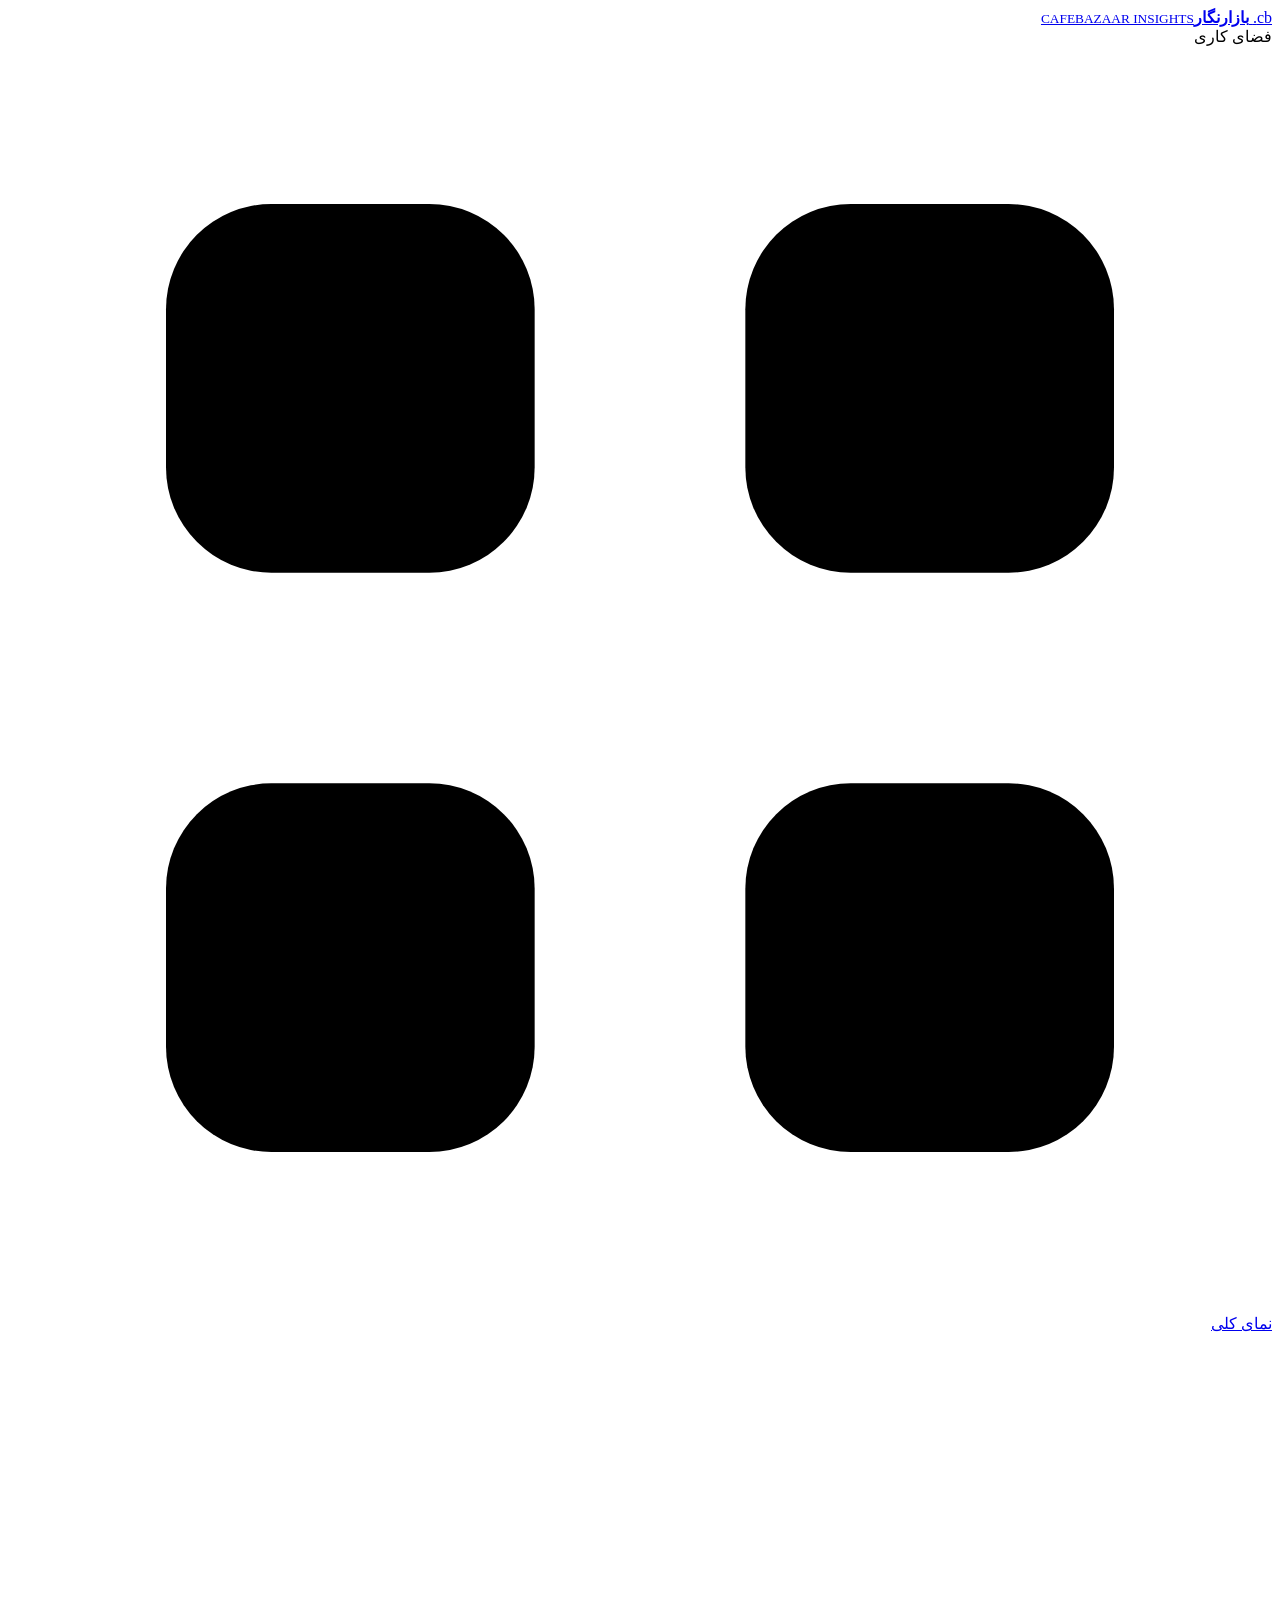
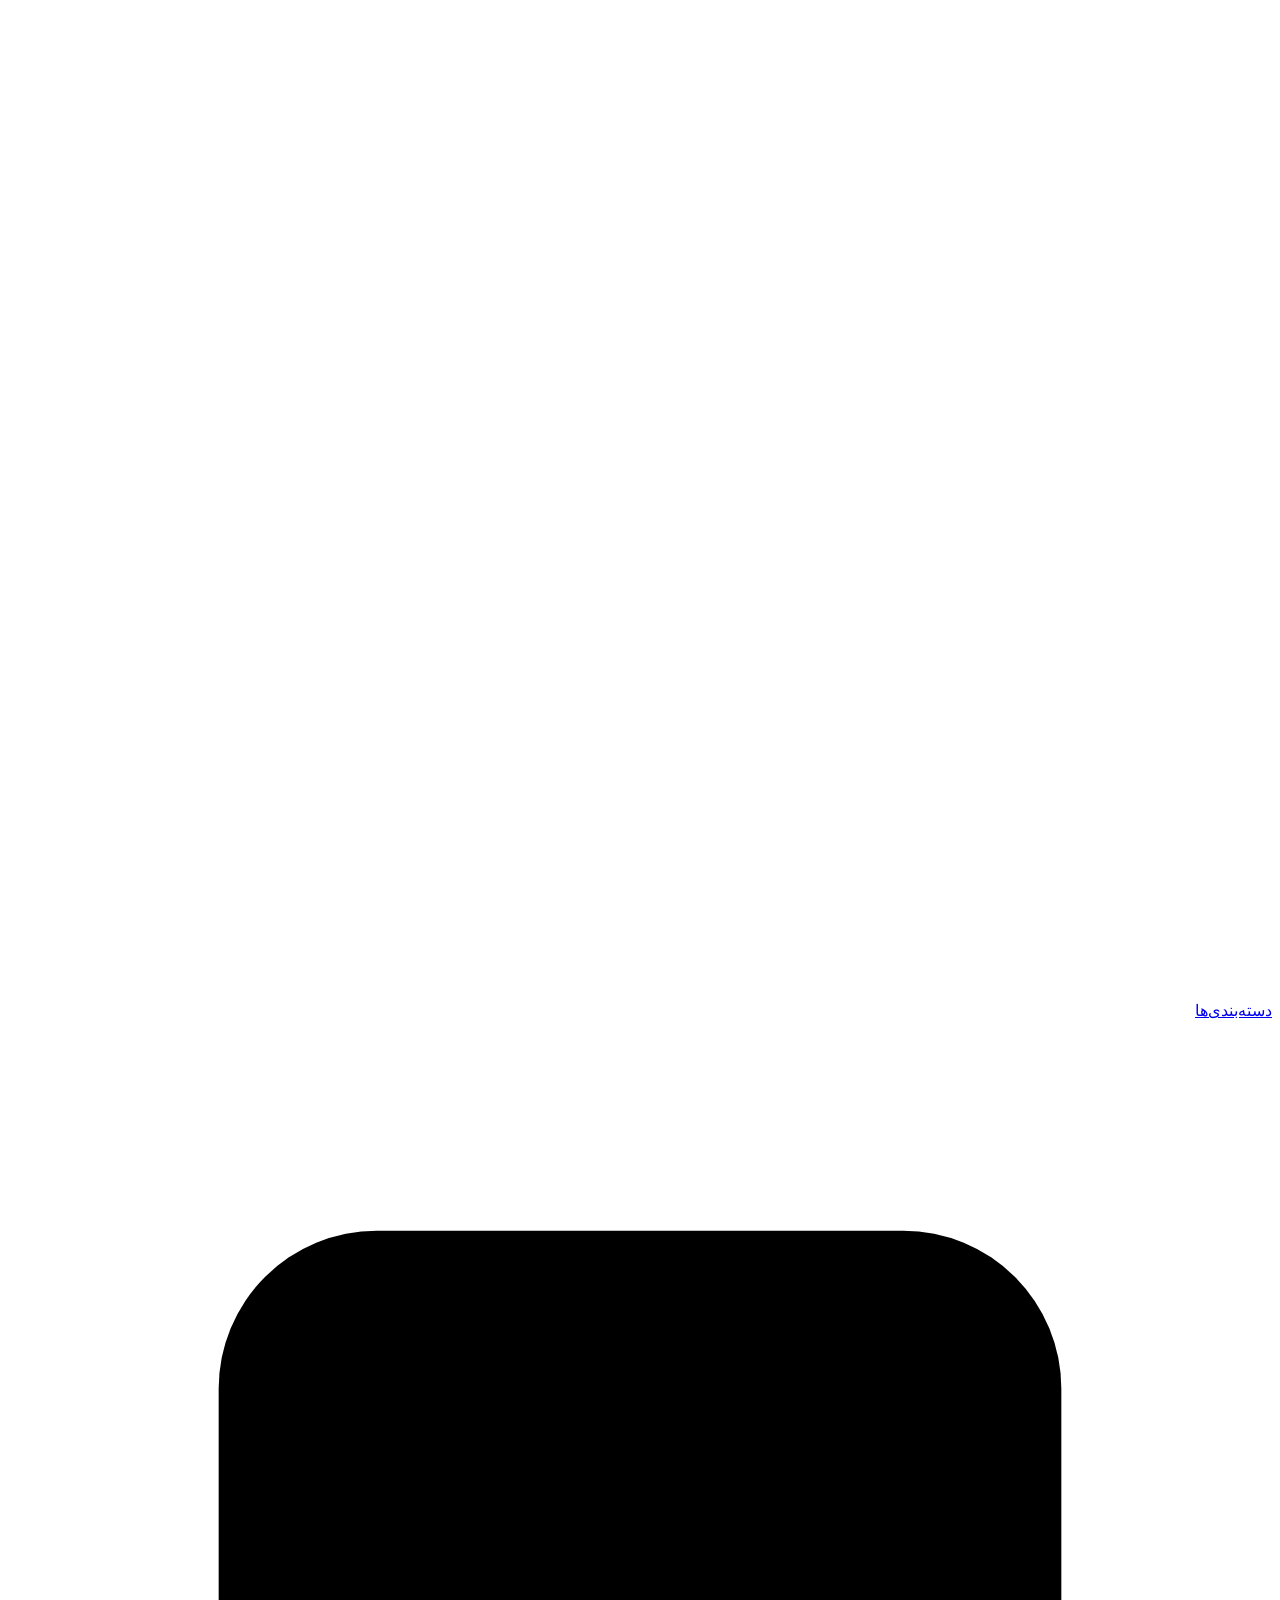
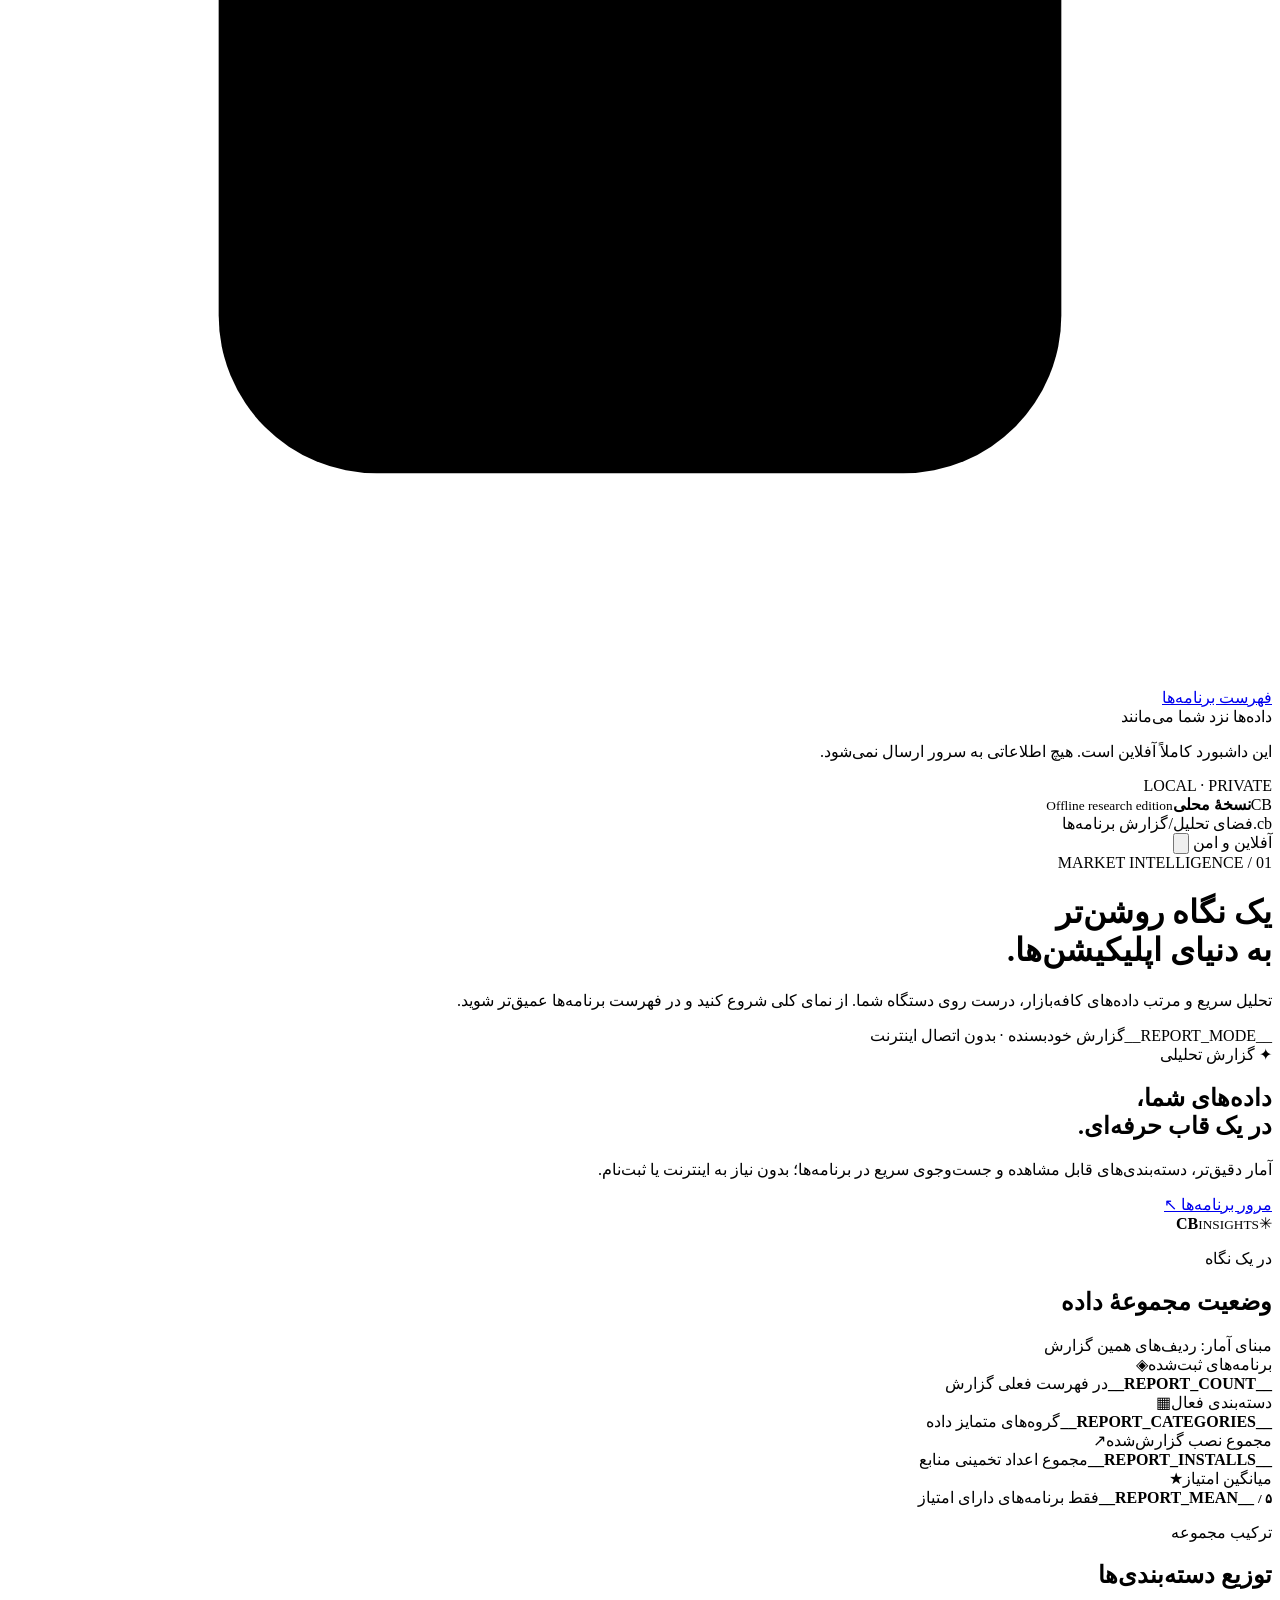
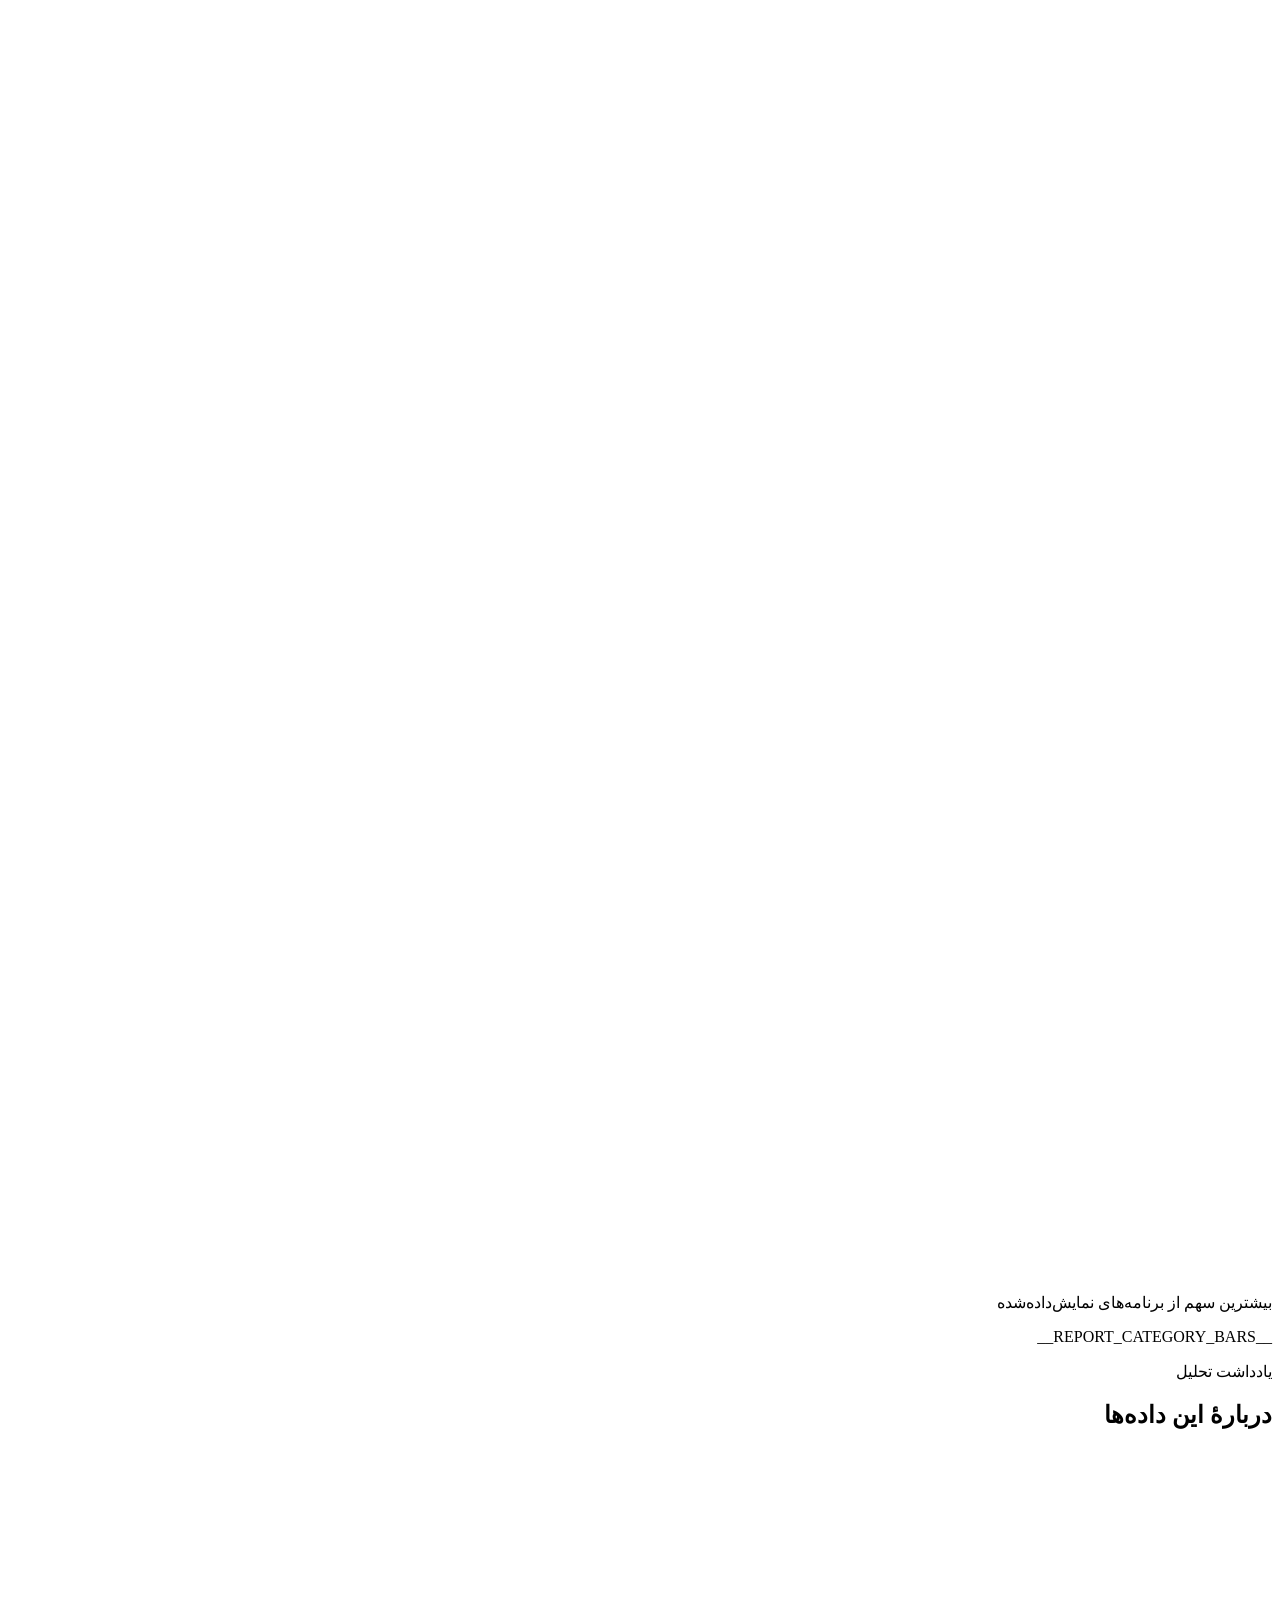
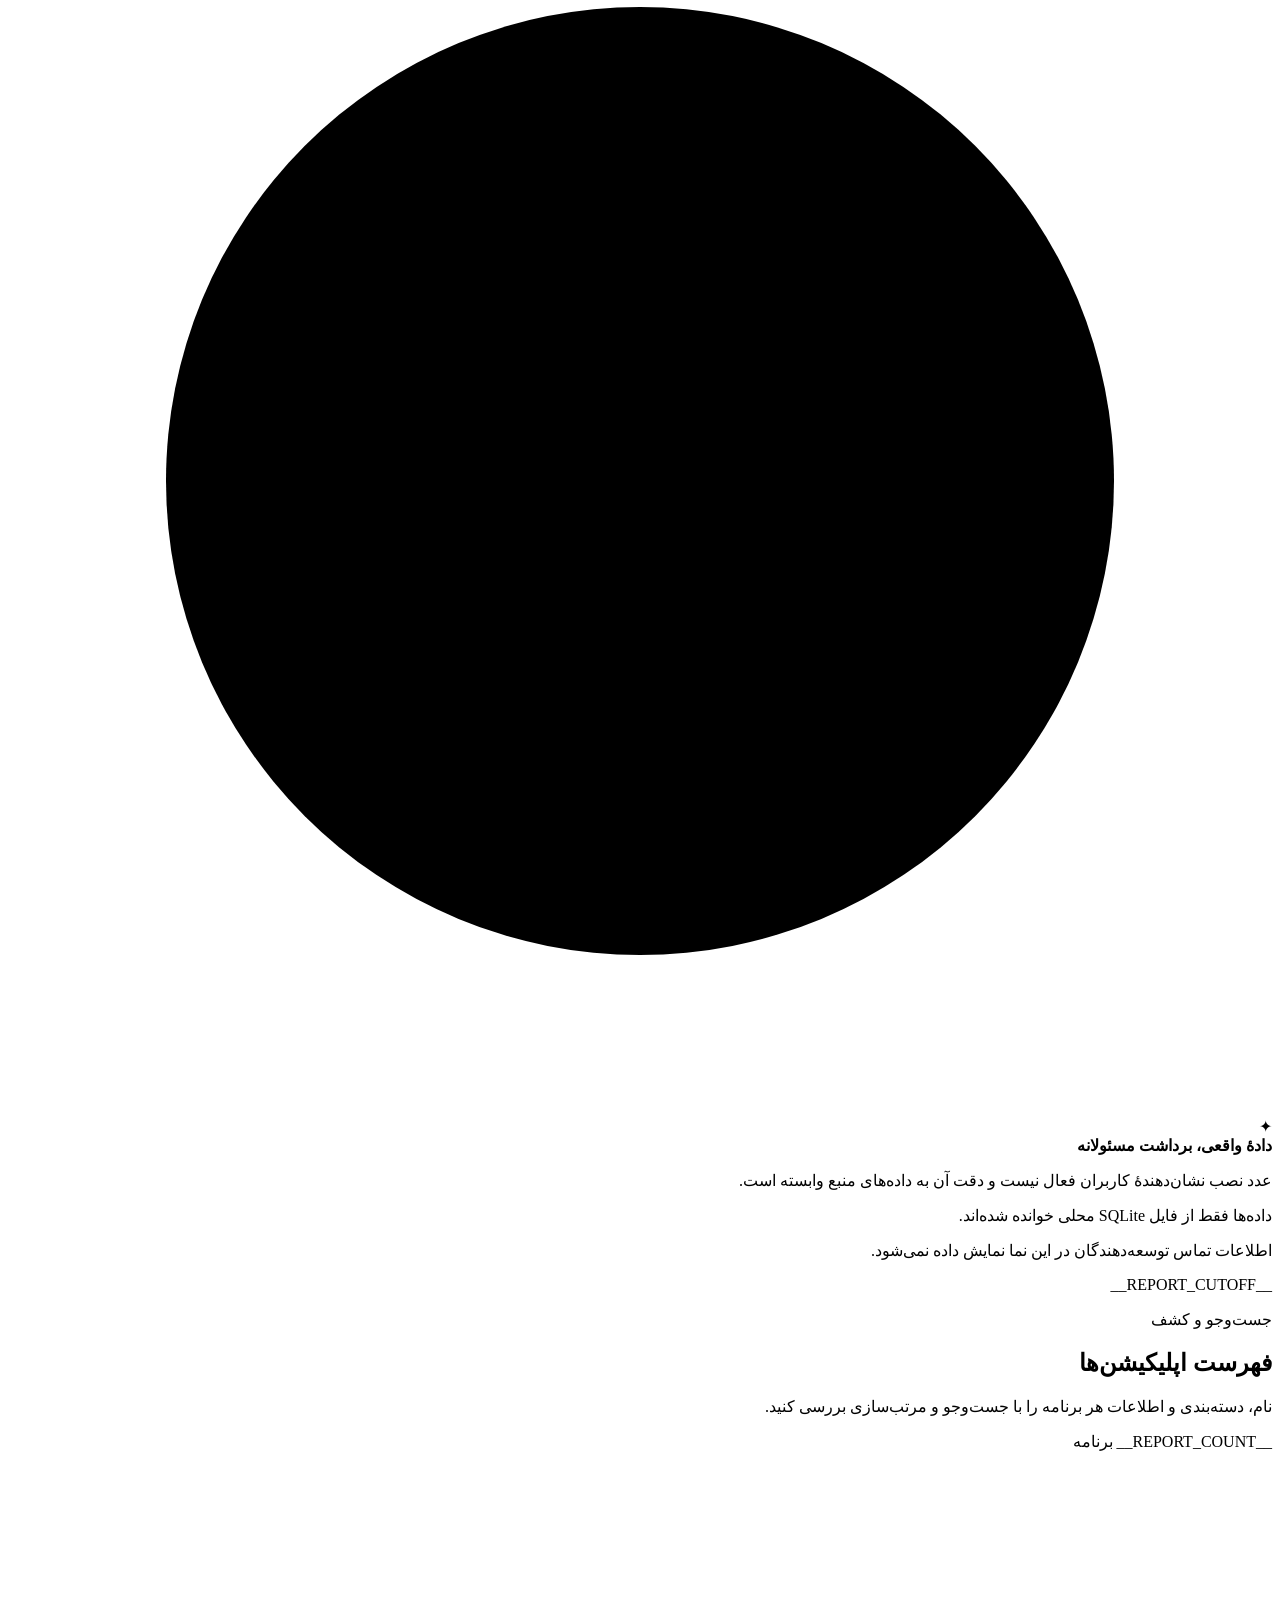
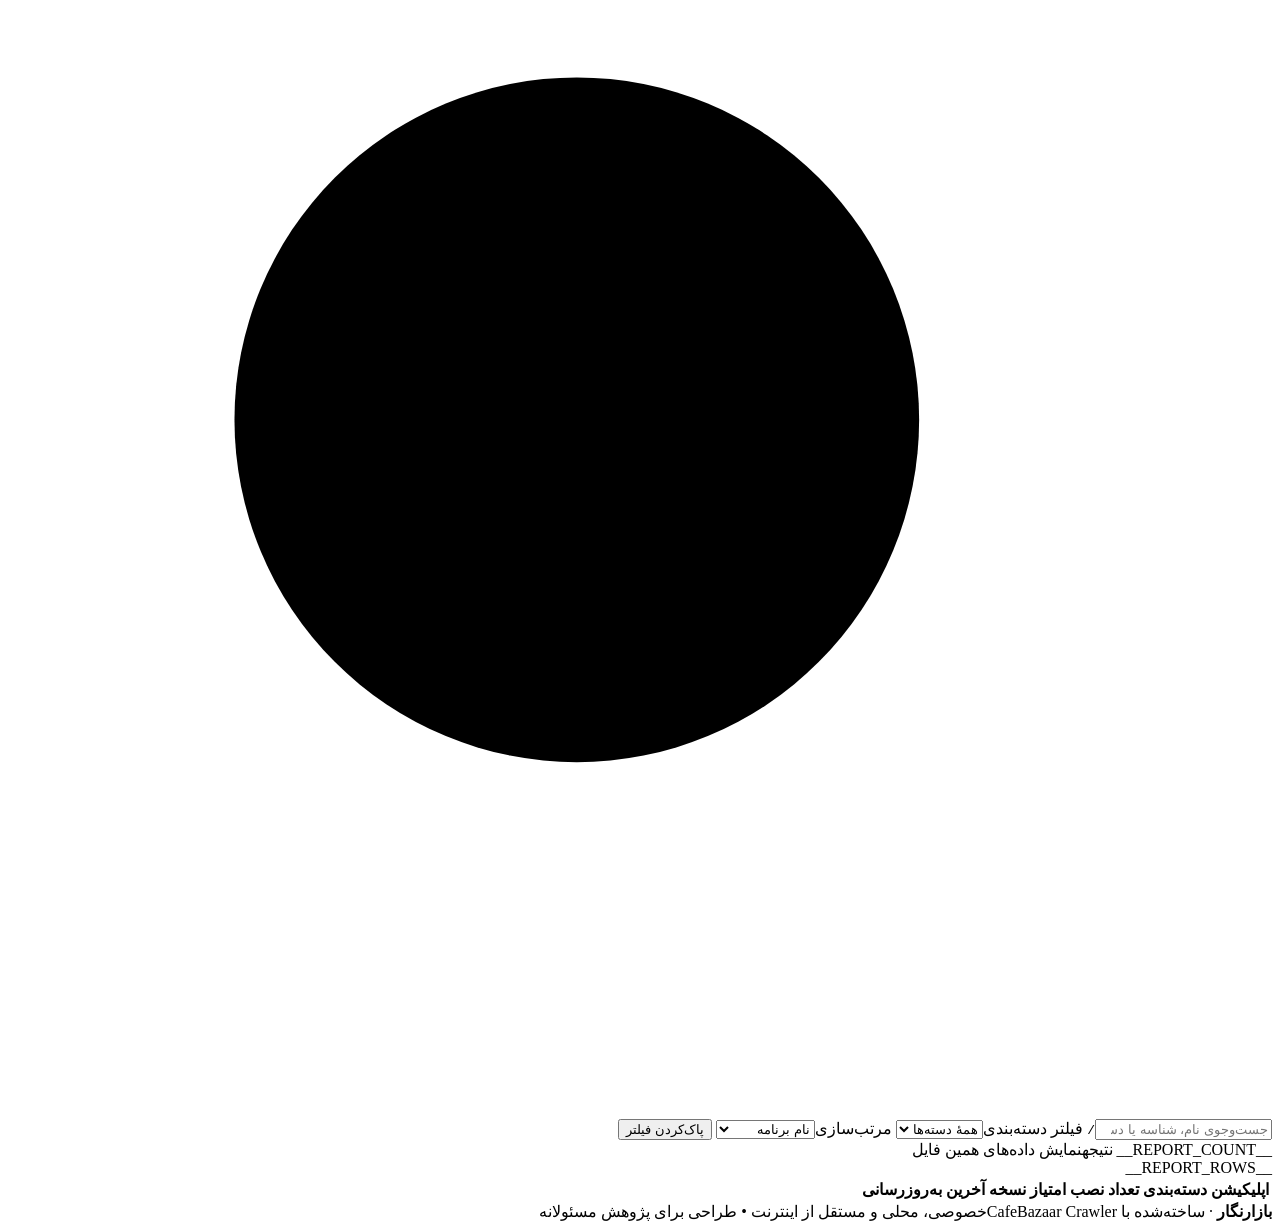
==== src/report_template.html @ 13fa2fce "design: add accessible Persian dashboard shell and semantic report layout" ====
<!doctype html>
<html lang="fa" dir="rtl">
<head>
  <meta charset="utf-8">
  <meta name="viewport" content="width=device-width, initial-scale=1">
  <meta name="color-scheme" content="light dark">
  <meta http-equiv="Content-Security-Policy" content="default-src 'none'; img-src 'none'; font-src 'none'; connect-src 'none'; script-src 'unsafe-inline'; style-src 'unsafe-inline'; base-uri 'none'; form-action 'none'">
  <title>کافه‌بازار | داشبورد پژوهش بازار</title>
  <style>__REPORT_STYLE__</style>
</head>
<body>
<div class="app-shell">
  <aside class="sidebar" aria-label="منوی گزارش">
    <a class="identity" href="#overview" aria-label="بازگشت به نمای کلی">
      <span class="brand-mark" aria-hidden="true"><span class="mark-dot"></span><span>cb.</span></span>
      <span class="identity-copy"><strong>بازارنگار</strong><small>CAFEBAZAAR INSIGHTS</small></span>
    </a>
    <div class="sidebar-section-label">فضای کاری</div>
    <nav class="sidebar-nav" aria-label="بخش‌های گزارش">
      <a class="nav-link selected" href="#overview" aria-current="location">
        <svg viewBox="0 0 24 24" aria-hidden="true"><rect x="3" y="3" width="7" height="7" rx="2"/><rect x="14" y="3" width="7" height="7" rx="2"/><rect x="3" y="14" width="7" height="7" rx="2"/><rect x="14" y="14" width="7" height="7" rx="2"/></svg>
        <span>نمای کلی</span><span class="nav-indicator"></span>
      </a>
      <a class="nav-link" href="#categories">
        <svg viewBox="0 0 24 24" aria-hidden="true"><path d="M4 19V11M10 19V5M16 19v-9M22 19v-5" stroke-linecap="round"/></svg>
        <span>دسته‌بندی‌ها</span>
      </a>
      <a class="nav-link" href="#inventory">
        <svg viewBox="0 0 24 24" aria-hidden="true"><rect x="4" y="4" width="16" height="16" rx="3"/><path d="M8 9h8M8 13h8M8 17h5" stroke-linecap="round"/></svg>
        <span>فهرست برنامه‌ها</span>
      </a>
    </nav>
    <div class="sidebar-note">
      <span class="note-glow" aria-hidden="true"></span>
      <div class="note-heading">داده‌ها نزد شما می‌مانند</div>
      <p>این داشبورد کاملاً آفلاین است. هیچ اطلاعاتی به سرور ارسال نمی‌شود.</p>
      <div class="note-footer"><span class="signal" aria-hidden="true"></span> LOCAL · PRIVATE</div>
    </div>
    <div class="sidebar-bottom"><span class="sidebar-avatar" aria-hidden="true">CB</span><span><strong>نسخهٔ محلی</strong><small>Offline research edition</small></span></div>
  </aside>

  <div class="workspace">
    <header class="topbar">
      <div class="crumbs"><span class="mobile-brand">cb.</span><span class="crumb-primary">فضای تحلیل</span><span class="slash">/</span><span>گزارش برنامه‌ها</span></div>
      <div class="top-actions">
        <span class="connection-badge"><span class="signal" aria-hidden="true"></span> آفلاین و امن</span>
        <button id="theme-toggle" class="icon-button" type="button" aria-label="تغییر تم روشن و تیره" aria-pressed="false" title="تغییر تم">
          <svg viewBox="0 0 24 24" aria-hidden="true"><path d="M20 15.2A8 8 0 0 1 8.8 4 8 8 0 1 0 20 15.2Z" stroke-linejoin="round"/></svg>
        </button>
      </div>
    </header>

    <main class="content" id="overview">
      <div class="section-heading">
        <div><div class="eyebrow"><span class="eyebrow-rule" aria-hidden="true"></span> MARKET INTELLIGENCE / 01</div>
          <h1>یک نگاه روشن‌تر<br><span>به دنیای اپلیکیشن‌ها.</span></h1>
          <p class="introduction">تحلیل سریع و مرتب داده‌های کافه‌بازار، درست روی دستگاه شما. از نمای کلی شروع کنید و در فهرست برنامه‌ها عمیق‌تر شوید.</p>
        </div>
        <div class="heading-aside"><span class="report-mode">__REPORT_MODE__</span><span class="report-subtitle">گزارش خودبسنده · بدون اتصال اینترنت</span></div>
      </div>

      <section class="hero" aria-label="معرفی داشبورد">
        <div class="hero-pattern" aria-hidden="true"><span></span><span></span><span></span></div>
        <div class="hero-text"><span class="hero-kicker"><span class="hero-spark" aria-hidden="true">✦</span> گزارش تحلیلی</span><h2>داده‌های شما،<br>در یک قاب حرفه‌ای.</h2><p>آمار دقیق‌تر، دسته‌بندی‌های قابل مشاهده و جست‌وجوی سریع در برنامه‌ها؛ بدون نیاز به اینترنت یا ثبت‌نام.</p><a href="#inventory" class="hero-link">مرور برنامه‌ها <span aria-hidden="true">↖</span></a></div>
        <div class="hero-visual" aria-hidden="true"><div class="visual-orbit orbit-one"></div><div class="visual-orbit orbit-two"></div><div class="visual-core"><span class="visual-core-star">✳</span><strong>CB</strong><small>INSIGHTS</small></div><div class="floating-dot dot-a"></div><div class="floating-dot dot-b"></div></div>
      </section>

      <section class="overview-section" aria-labelledby="overview-title">
        <div class="inline-heading"><div><p class="overline">در یک نگاه</p><h2 id="overview-title">وضعیت مجموعهٔ داده</h2></div><span class="soft-label">مبنای آمار: ردیف‌های همین گزارش</span></div>
        <div class="metric-grid">
          <article class="metric-card primary"><div class="metric-head"><span>برنامه‌های ثبت‌شده</span><span class="metric-icon" aria-hidden="true">◈</span></div><strong class="metric-number" dir="ltr">__REPORT_COUNT__</strong><span class="metric-caption">در فهرست فعلی گزارش</span><span class="metric-decoration" aria-hidden="true"></span></article>
          <article class="metric-card"><div class="metric-head"><span>دسته‌بندی فعال</span><span class="metric-icon violet" aria-hidden="true">▦</span></div><strong class="metric-number" dir="ltr">__REPORT_CATEGORIES__</strong><span class="metric-caption">گروه‌های متمایز داده</span></article>
          <article class="metric-card"><div class="metric-head"><span>مجموع نصب گزارش‌شده</span><span class="metric-icon blue" aria-hidden="true">↗</span></div><strong class="metric-number" dir="ltr">__REPORT_INSTALLS__</strong><span class="metric-caption">مجموع اعداد تخمینی منابع</span></article>
          <article class="metric-card"><div class="metric-head"><span>میانگین امتیاز</span><span class="metric-icon amber" aria-hidden="true">★</span></div><strong class="metric-number" dir="ltr">__REPORT_MEAN__ <small>/ ۵</small></strong><span class="metric-caption">فقط برنامه‌های دارای امتیاز</span></article>
        </div>
      </section>

      <section class="analysis-grid" id="categories" aria-label="تحلیل دسته‌بندی">
        <article class="surface distribution">
          <div class="surface-heading"><div><p class="overline">ترکیب مجموعه</p><h2>توزیع دسته‌بندی‌ها</h2></div><span class="heading-icon" aria-hidden="true"><svg viewBox="0 0 24 24"><path d="M4 16v4M10 10v10M16 4v16M22 13v7" stroke-linecap="round"/></svg></span></div>
          <p class="section-helper">بیشترین سهم از برنامه‌های نمایش‌داده‌شده</p>
          <div class="category-bars">__REPORT_CATEGORY_BARS__</div>
        </article>
        <article class="surface insights">
          <div class="surface-heading"><div><p class="overline">یادداشت تحلیل</p><h2>دربارهٔ این داده‌ها</h2></div><span class="heading-icon" aria-hidden="true"><svg viewBox="0 0 24 24"><circle cx="12" cy="12" r="9"/><path d="M12 11v5M12 7.5v.5" stroke-linecap="round"/></svg></span></div>
          <div class="insight-banner"><span class="insight-symbol" aria-hidden="true">✦</span><div><strong>دادهٔ واقعی، برداشت مسئولانه</strong><p>عدد نصب نشان‌دهندهٔ کاربران فعال نیست و دقت آن به داده‌های منبع وابسته است.</p></div></div>
          <div class="insight-row"><span class="insight-bullet" aria-hidden="true"></span><p>داده‌ها فقط از فایل SQLite محلی خوانده شده‌اند.</p></div>
          <div class="insight-row"><span class="insight-bullet" aria-hidden="true"></span><p>اطلاعات تماس توسعه‌دهندگان در این نما نمایش داده نمی‌شود.</p></div>
          <div class="insight-row"><span class="insight-bullet" aria-hidden="true"></span><p>__REPORT_CUTOFF__</p></div>
        </article>
      </section>

      <section class="surface inventory" id="inventory" aria-labelledby="inventory-title">
        <div class="inventory-heading"><div><p class="overline">جست‌وجو و کشف</p><h2 id="inventory-title">فهرست اپلیکیشن‌ها</h2><p class="section-helper">نام، دسته‌بندی و اطلاعات هر برنامه را با جست‌وجو و مرتب‌سازی بررسی کنید.</p></div><span class="table-count">__REPORT_COUNT__ برنامه</span></div>
        <div class="toolbar">
          <label class="search-box" for="search"><svg viewBox="0 0 24 24" aria-hidden="true"><circle cx="10.8" cy="10.8" r="6.5"/><path d="m16 16 5 5" stroke-linecap="round"/></svg><input id="search" type="search" autocomplete="off" placeholder="جست‌وجوی نام، شناسه یا دسته‌بندی..." aria-label="جست‌وجوی برنامه‌ها"><kbd aria-hidden="true">/</kbd></label>
          <label class="select-wrap"><span class="sr-only">فیلتر دسته‌بندی</span><select id="category-filter" aria-label="فیلتر دسته‌بندی"><option value="">همهٔ دسته‌ها</option>__REPORT_CATEGORY_OPTIONS__</select></label>
          <label class="select-wrap"><span class="sr-only">مرتب‌سازی</span><select id="sort-order" aria-label="مرتب‌سازی"><option value="name">نام برنامه</option><option value="installs">بیشترین نصب</option><option value="rating">بالاترین امتیاز</option></select></label>
          <button type="button" id="reset-filters" class="reset-button">پاک‌کردن فیلتر</button>
        </div>
        <div class="table-info"><span id="results-count" role="status" aria-live="polite">__REPORT_COUNT__ نتیجه</span><span>نمایش داده‌های همین فایل</span></div>
        <div class="table-scroll"><table id="apps"><thead><tr><th scope="col">اپلیکیشن</th><th scope="col">دسته‌بندی</th><th scope="col">تعداد نصب</th><th scope="col">امتیاز</th><th scope="col">نسخه</th><th scope="col">آخرین به‌روزرسانی</th></tr></thead><tbody>__REPORT_ROWS__</tbody></table></div>
        <div id="empty" class="empty-state" role="status" hidden><span class="empty-icon" aria-hidden="true">⌕</span><strong>نتیجه‌ای پیدا نشد</strong><p>عبارت دیگری امتحان کنید یا فیلترها را پاک کنید.</p><button type="button" id="empty-reset" class="reset-button">نمایش همهٔ برنامه‌ها</button></div>
      </section>

      <footer class="footer"><span><strong>بازارنگار</strong> · ساخته‌شده با CafeBazaar Crawler</span><span>خصوصی، محلی و مستقل از اینترنت <span class="footer-dot" aria-hidden="true">•</span> طراحی برای پژوهش مسئولانه</span></footer>
    </main>
  </div>
</div>
<script>__REPORT_SCRIPT__</script>
</body>
</html>
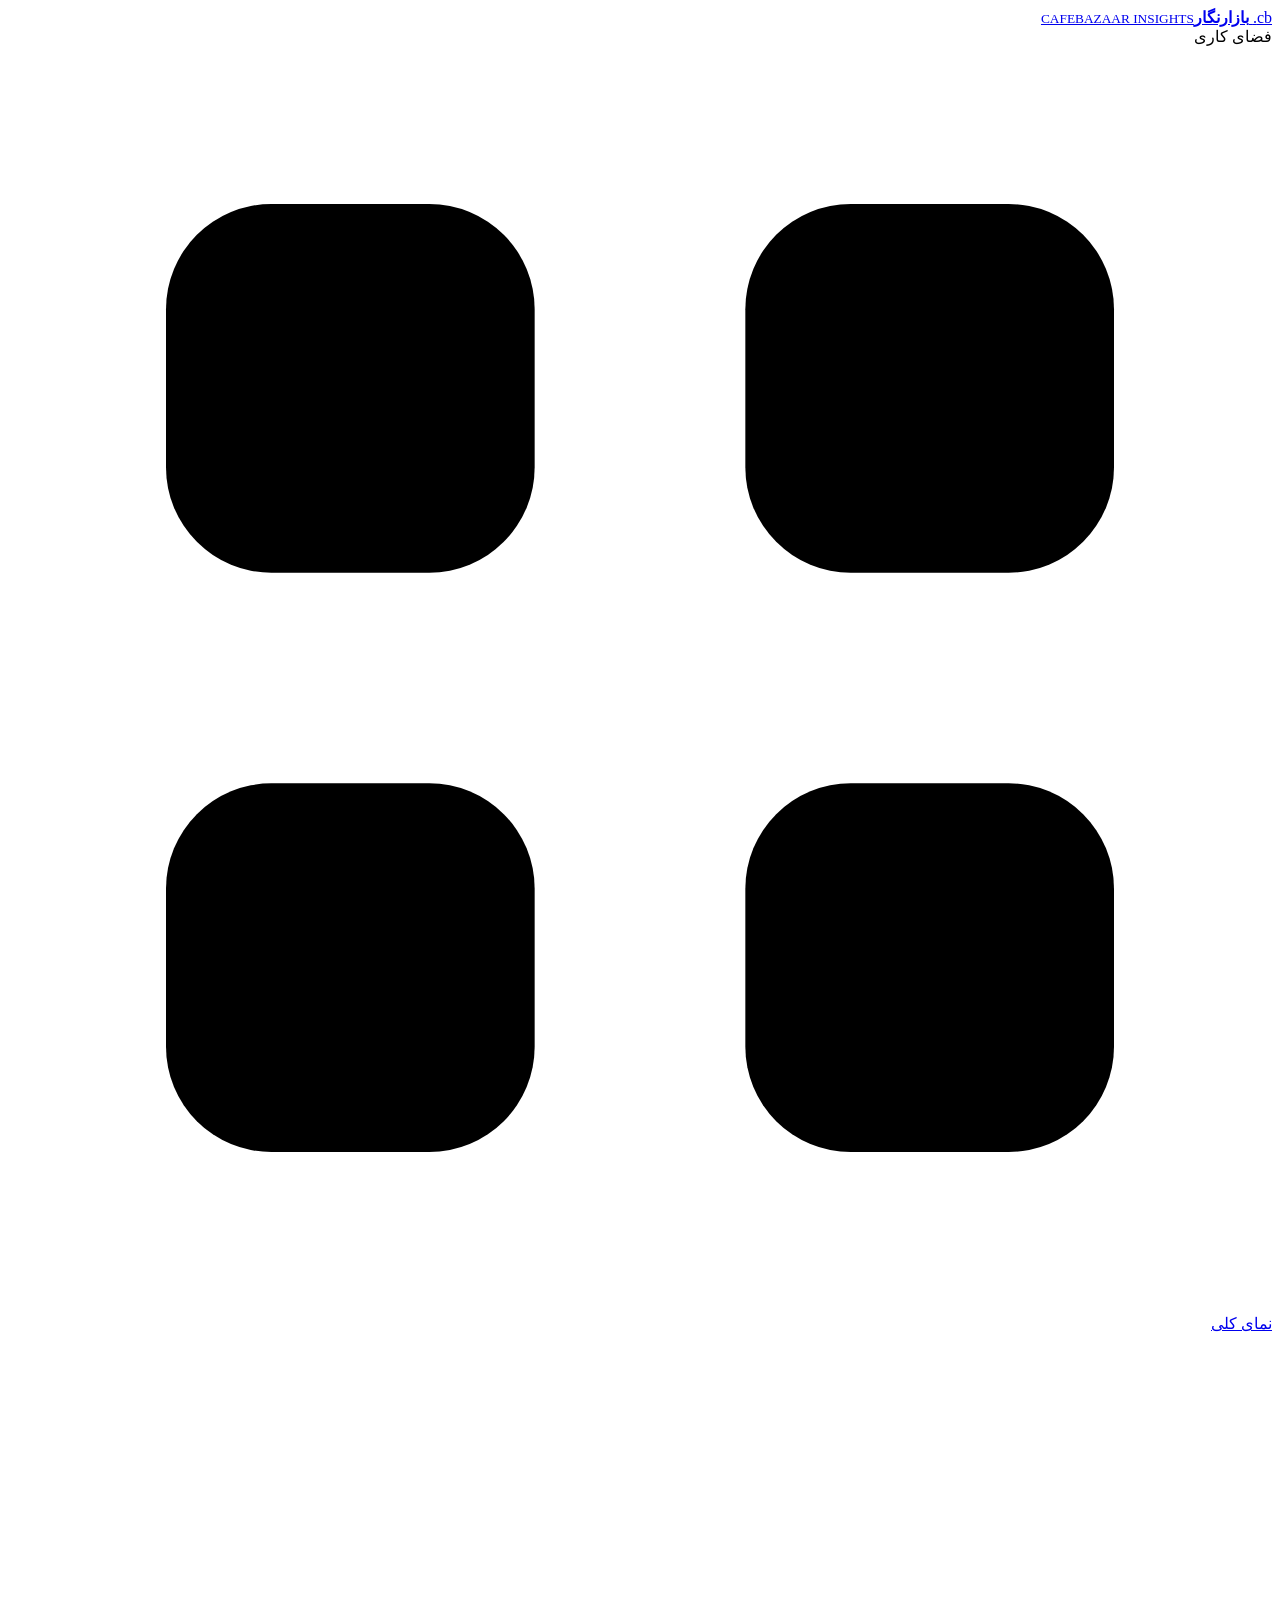
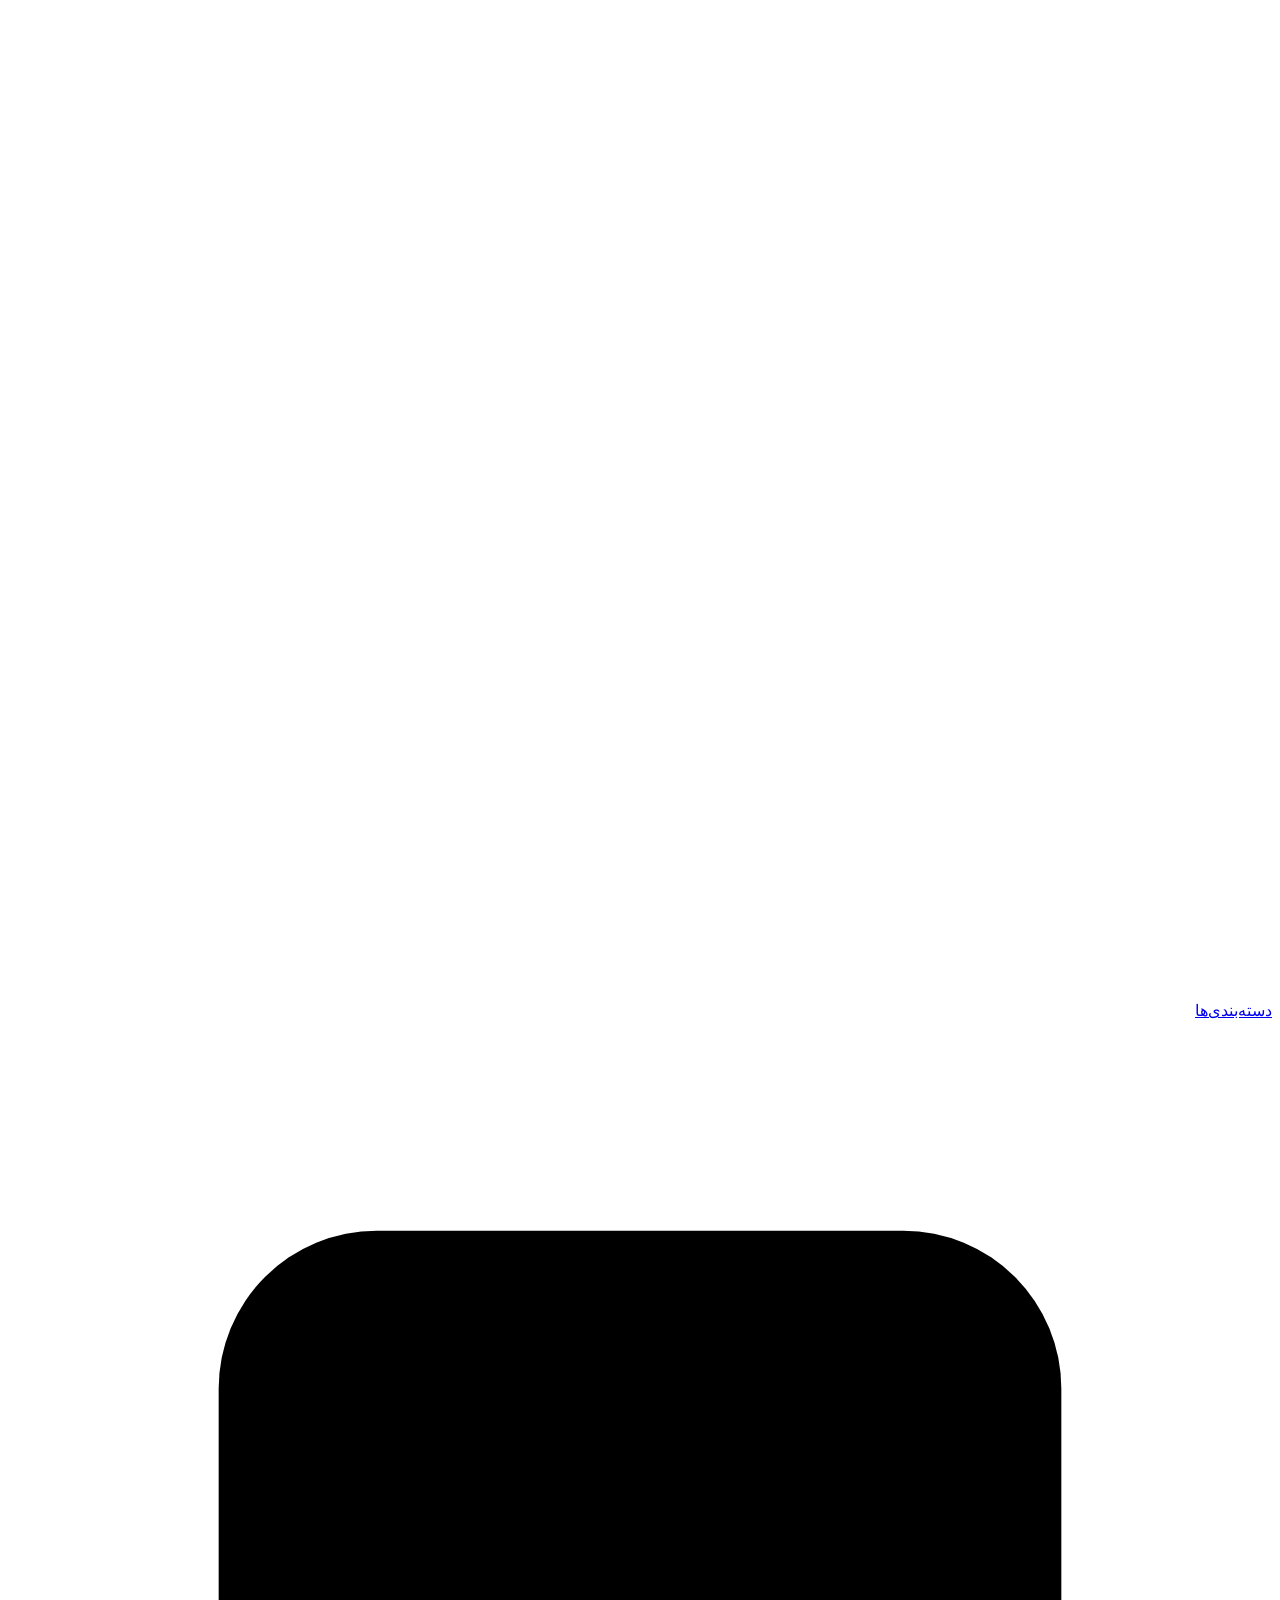
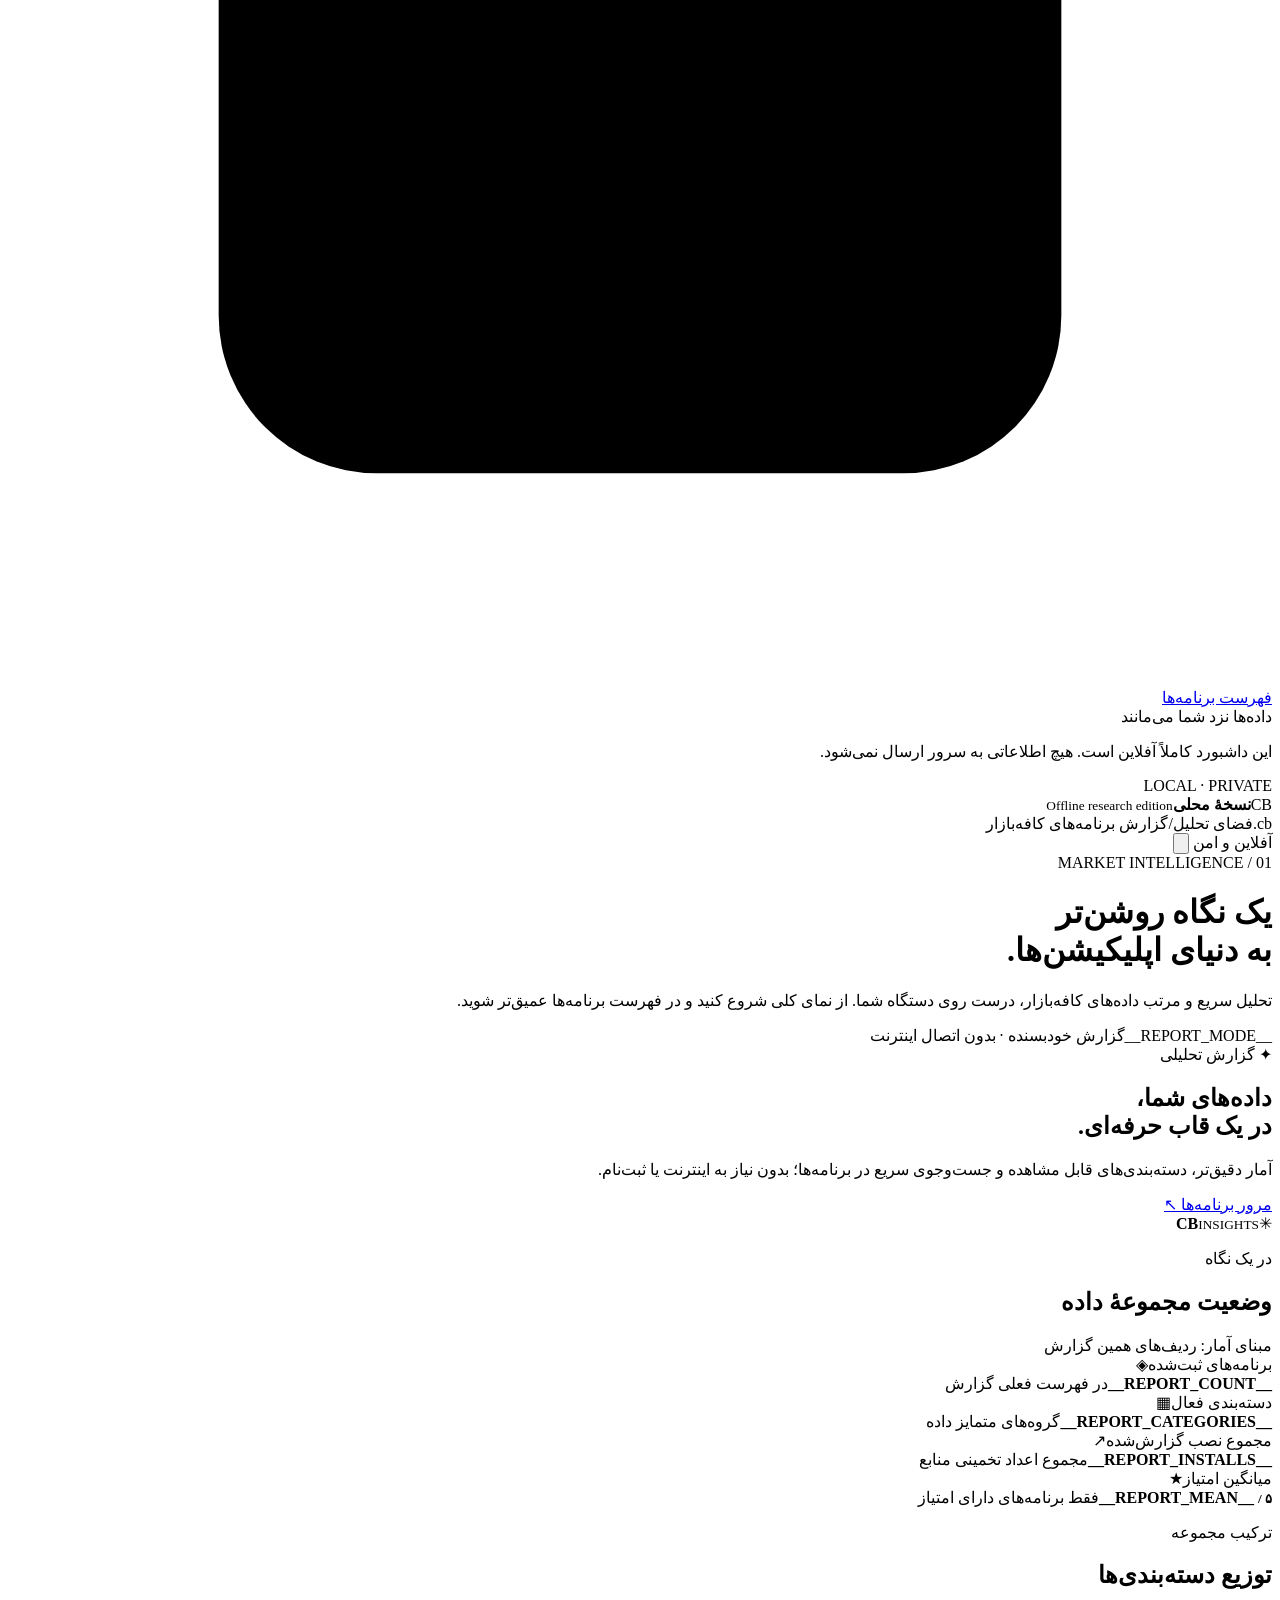
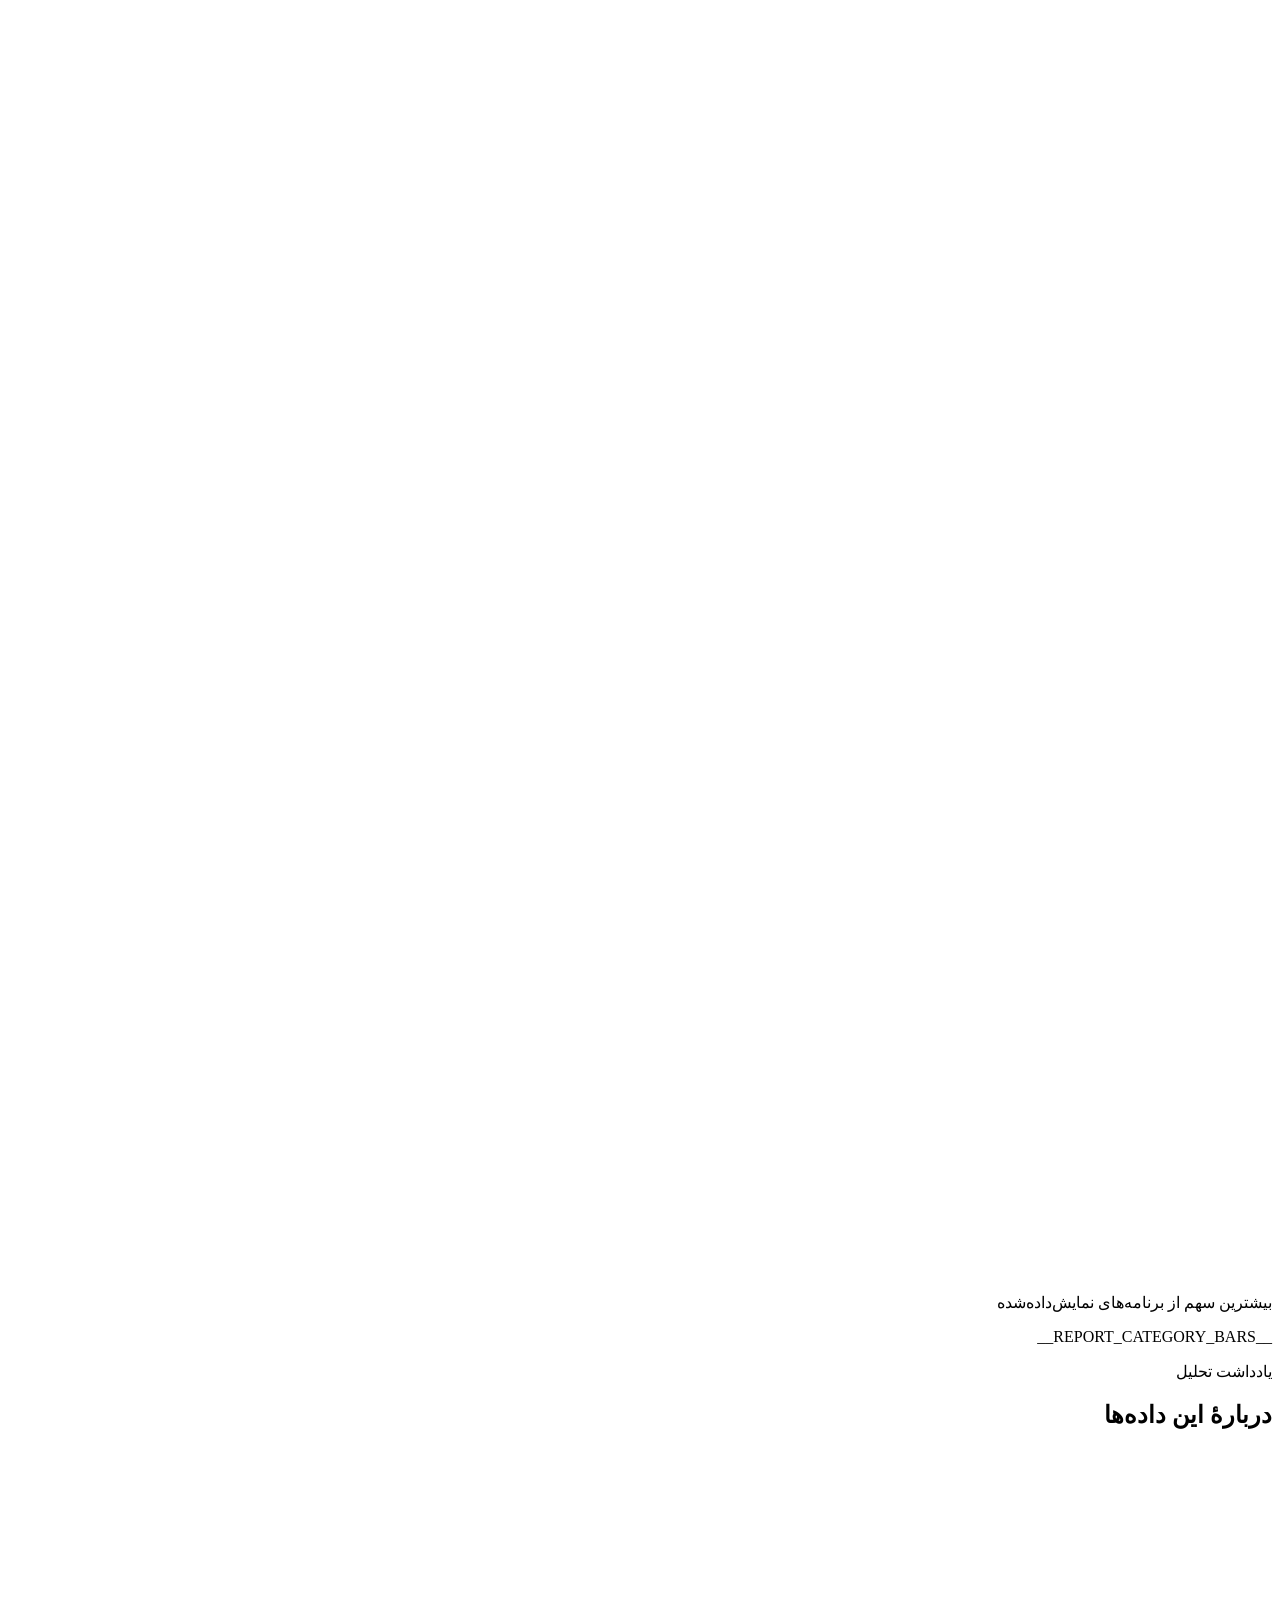
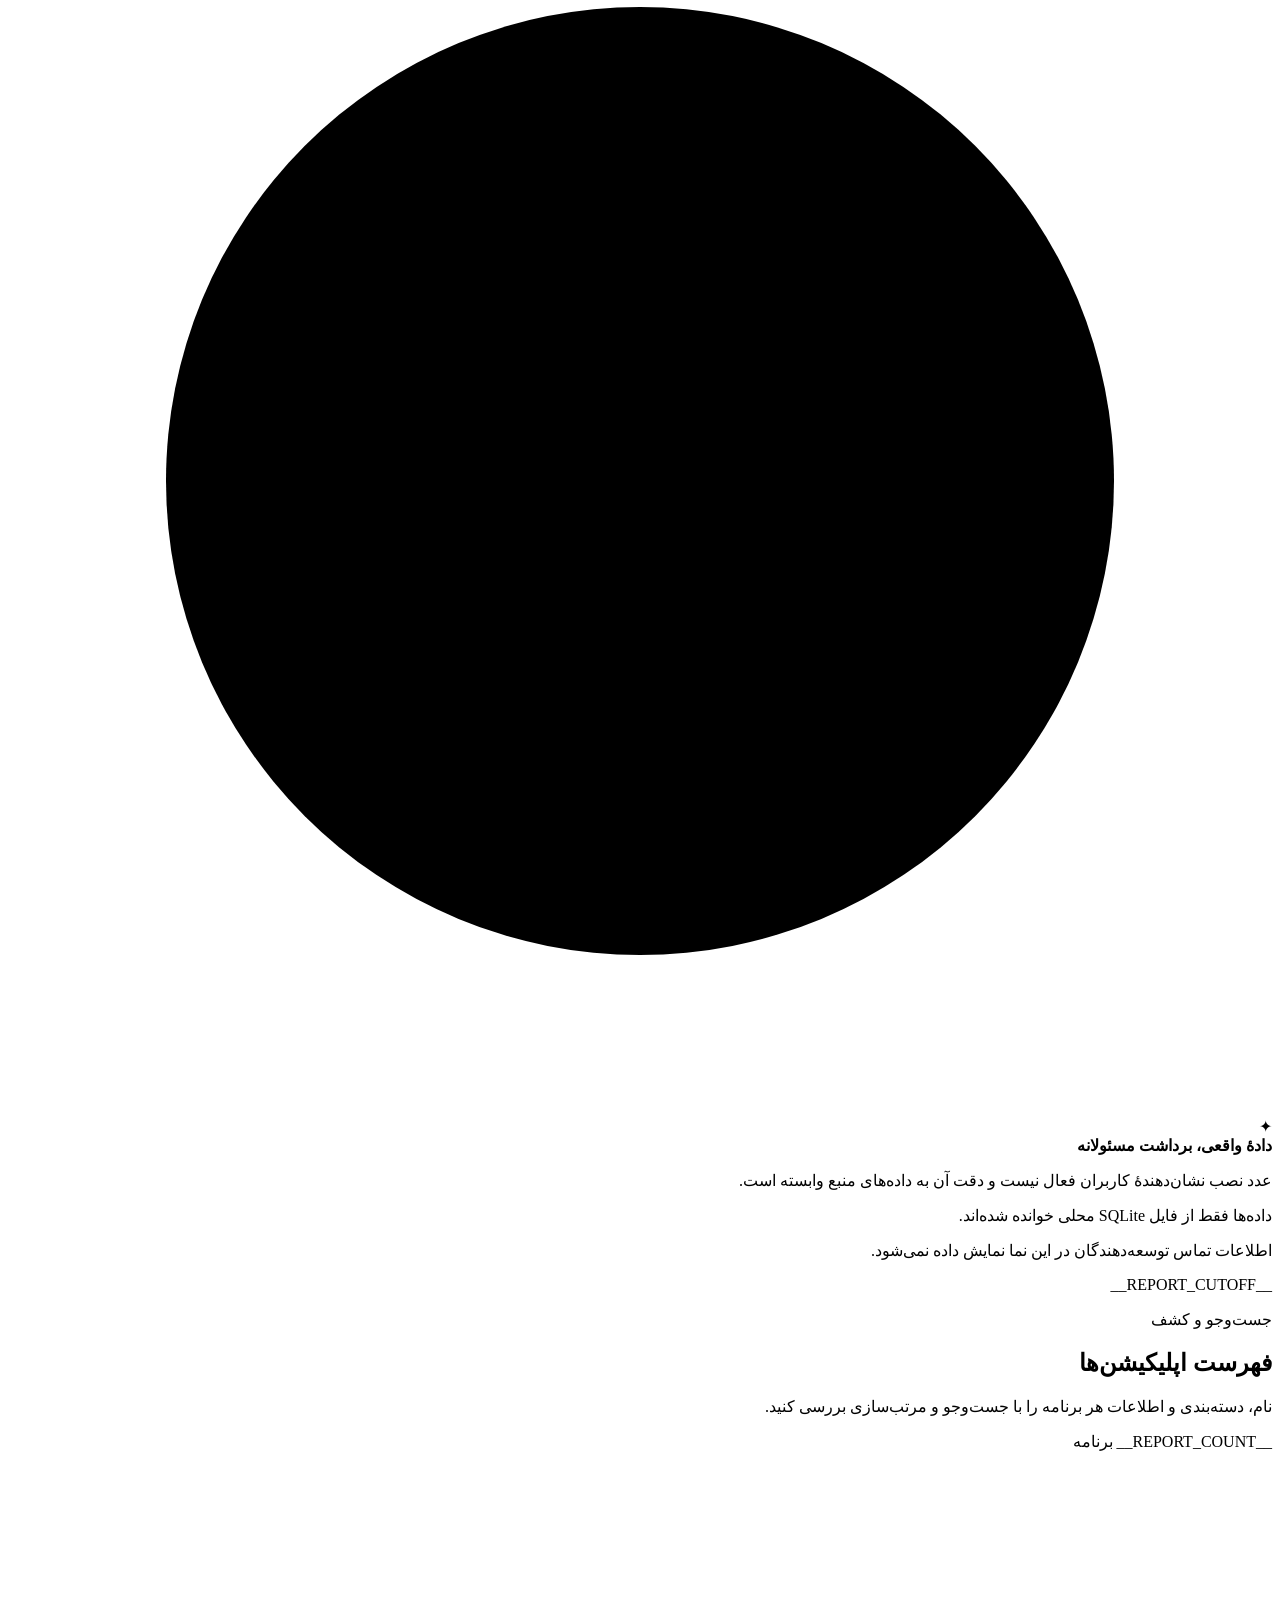
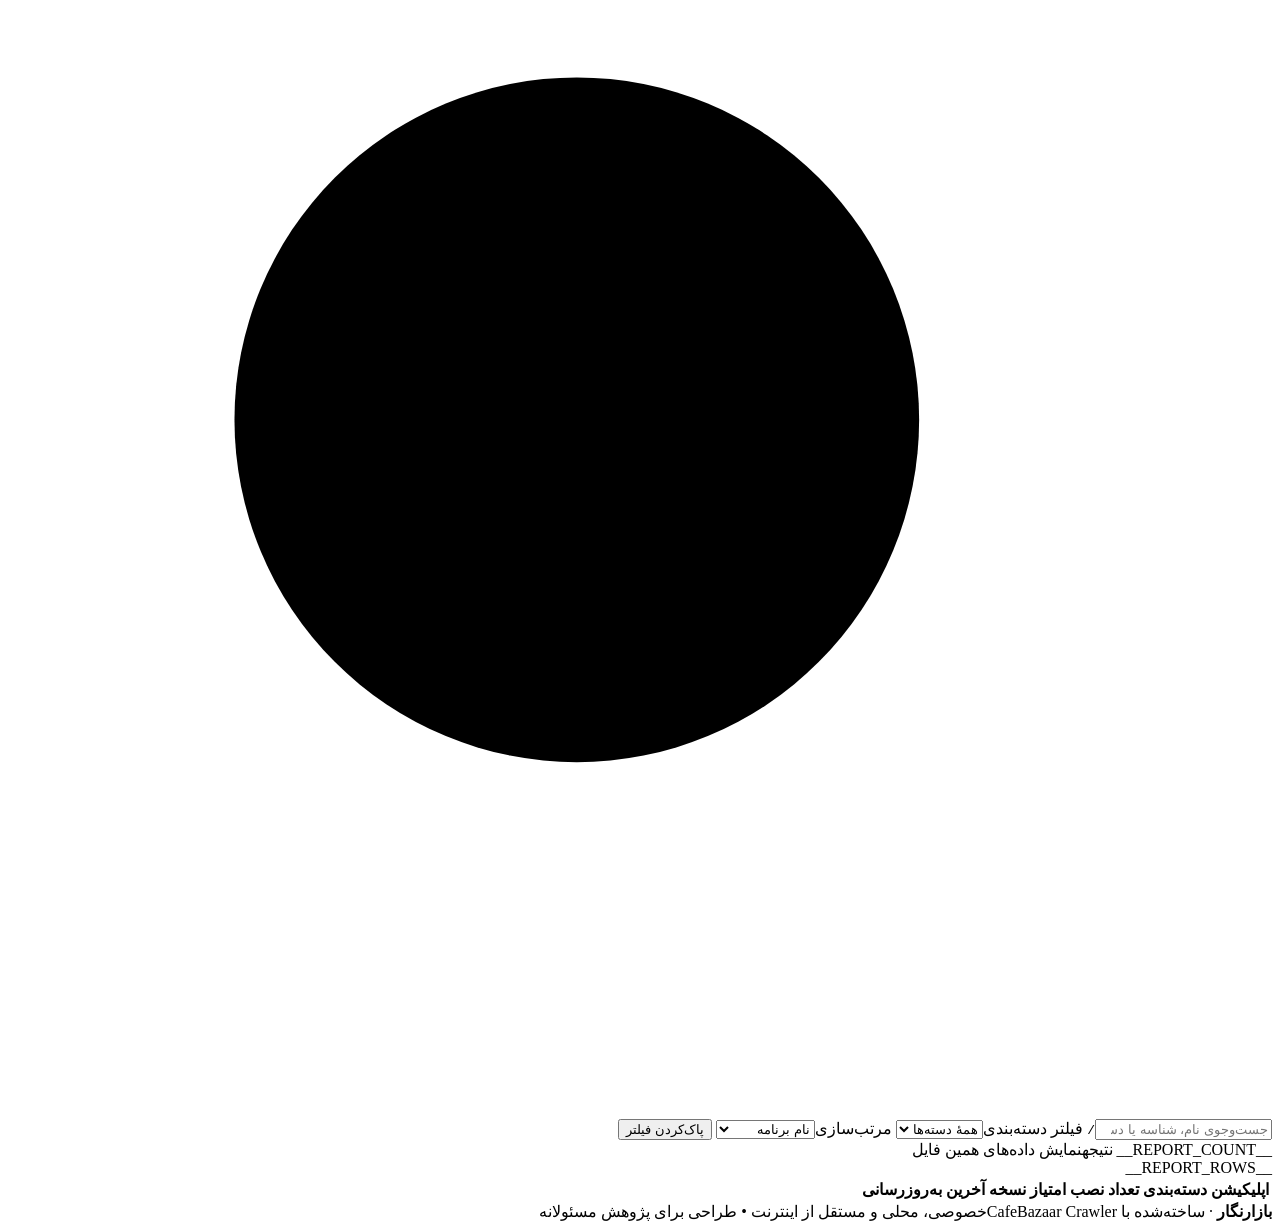
==== commit c6a31264: "design: keep explicit report title for clarity" ====
--- a/src/report_template.html
+++ b/src/report_template.html
@@ -41,7 +41,7 @@
 
   <div class="workspace">
     <header class="topbar">
-      <div class="crumbs"><span class="mobile-brand">cb.</span><span class="crumb-primary">فضای تحلیل</span><span class="slash">/</span><span>گزارش برنامه‌ها</span></div>
+      <div class="crumbs"><span class="mobile-brand">cb.</span><span class="crumb-primary">فضای تحلیل</span><span class="slash">/</span><span>گزارش برنامه‌های کافه‌بازار</span></div>
       <div class="top-actions">
         <span class="connection-badge"><span class="signal" aria-hidden="true"></span> آفلاین و امن</span>
         <button id="theme-toggle" class="icon-button" type="button" aria-label="تغییر تم روشن و تیره" aria-pressed="false" title="تغییر تم">
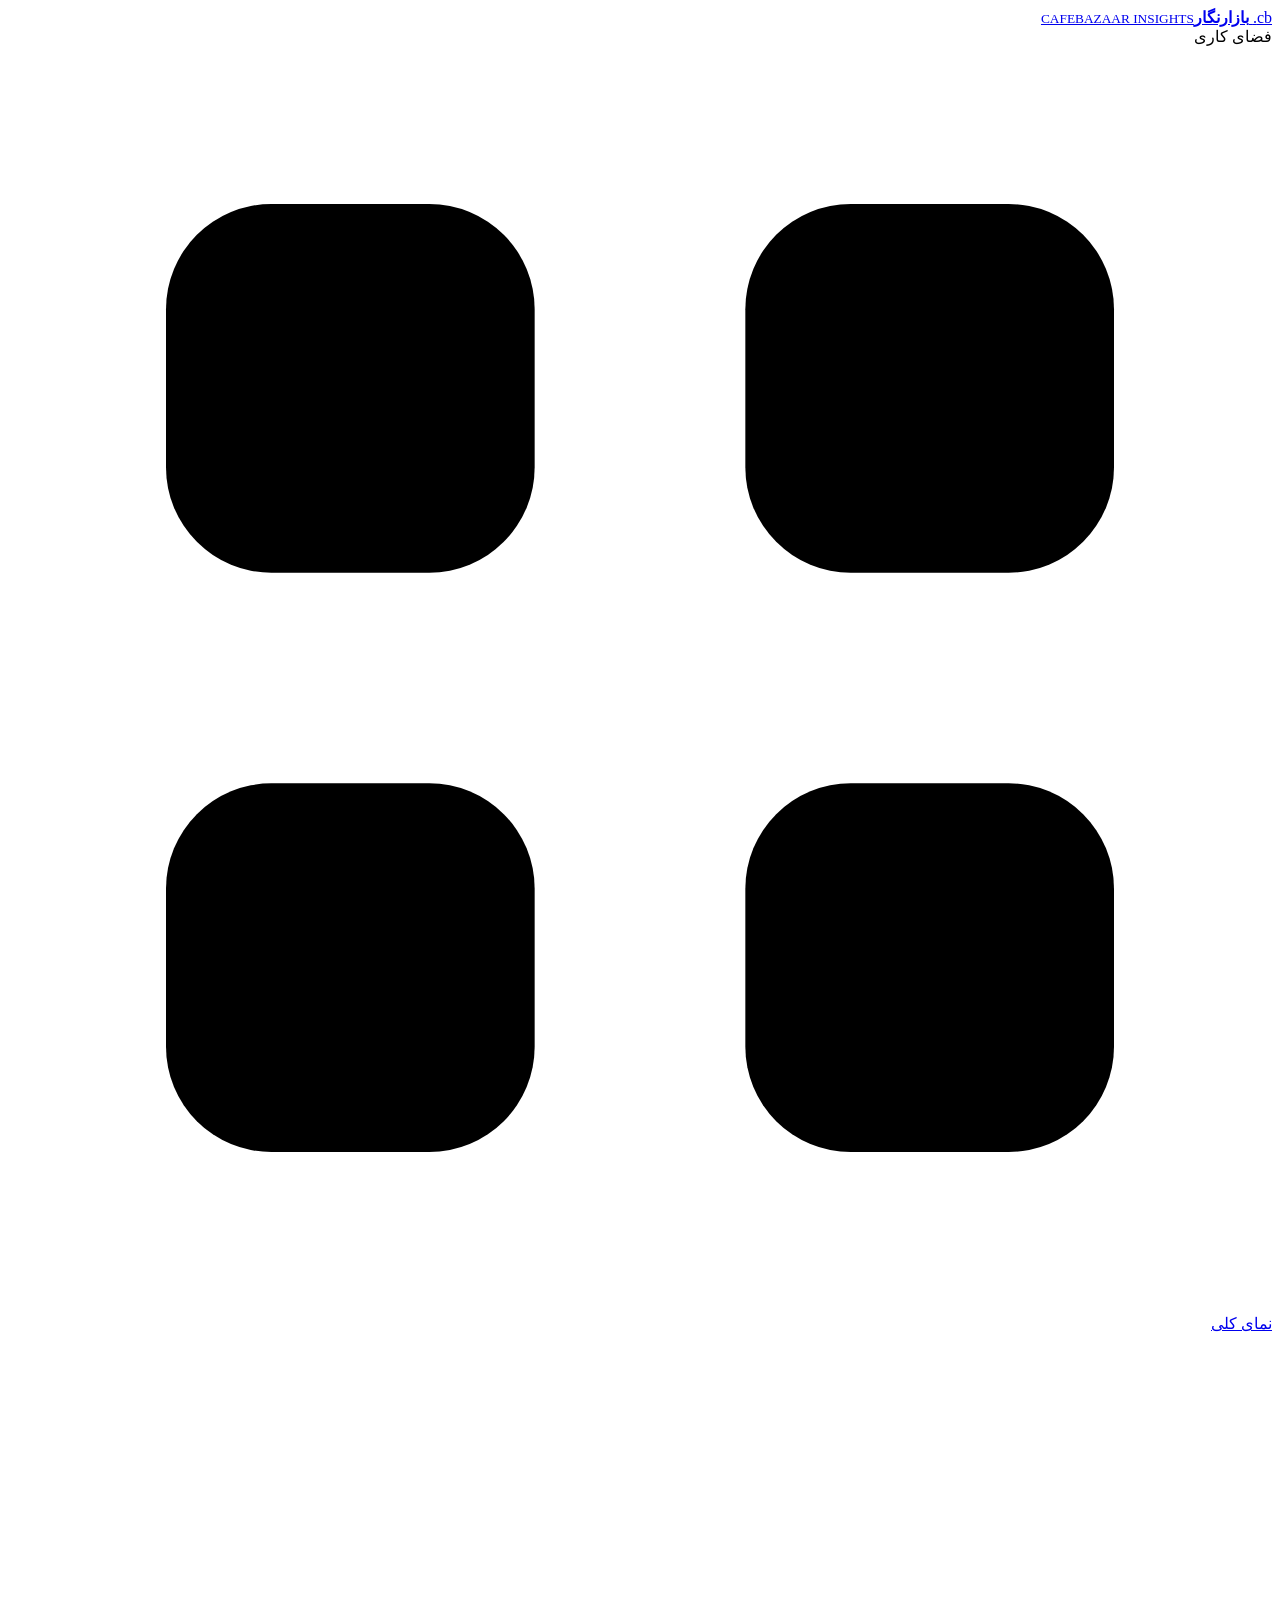
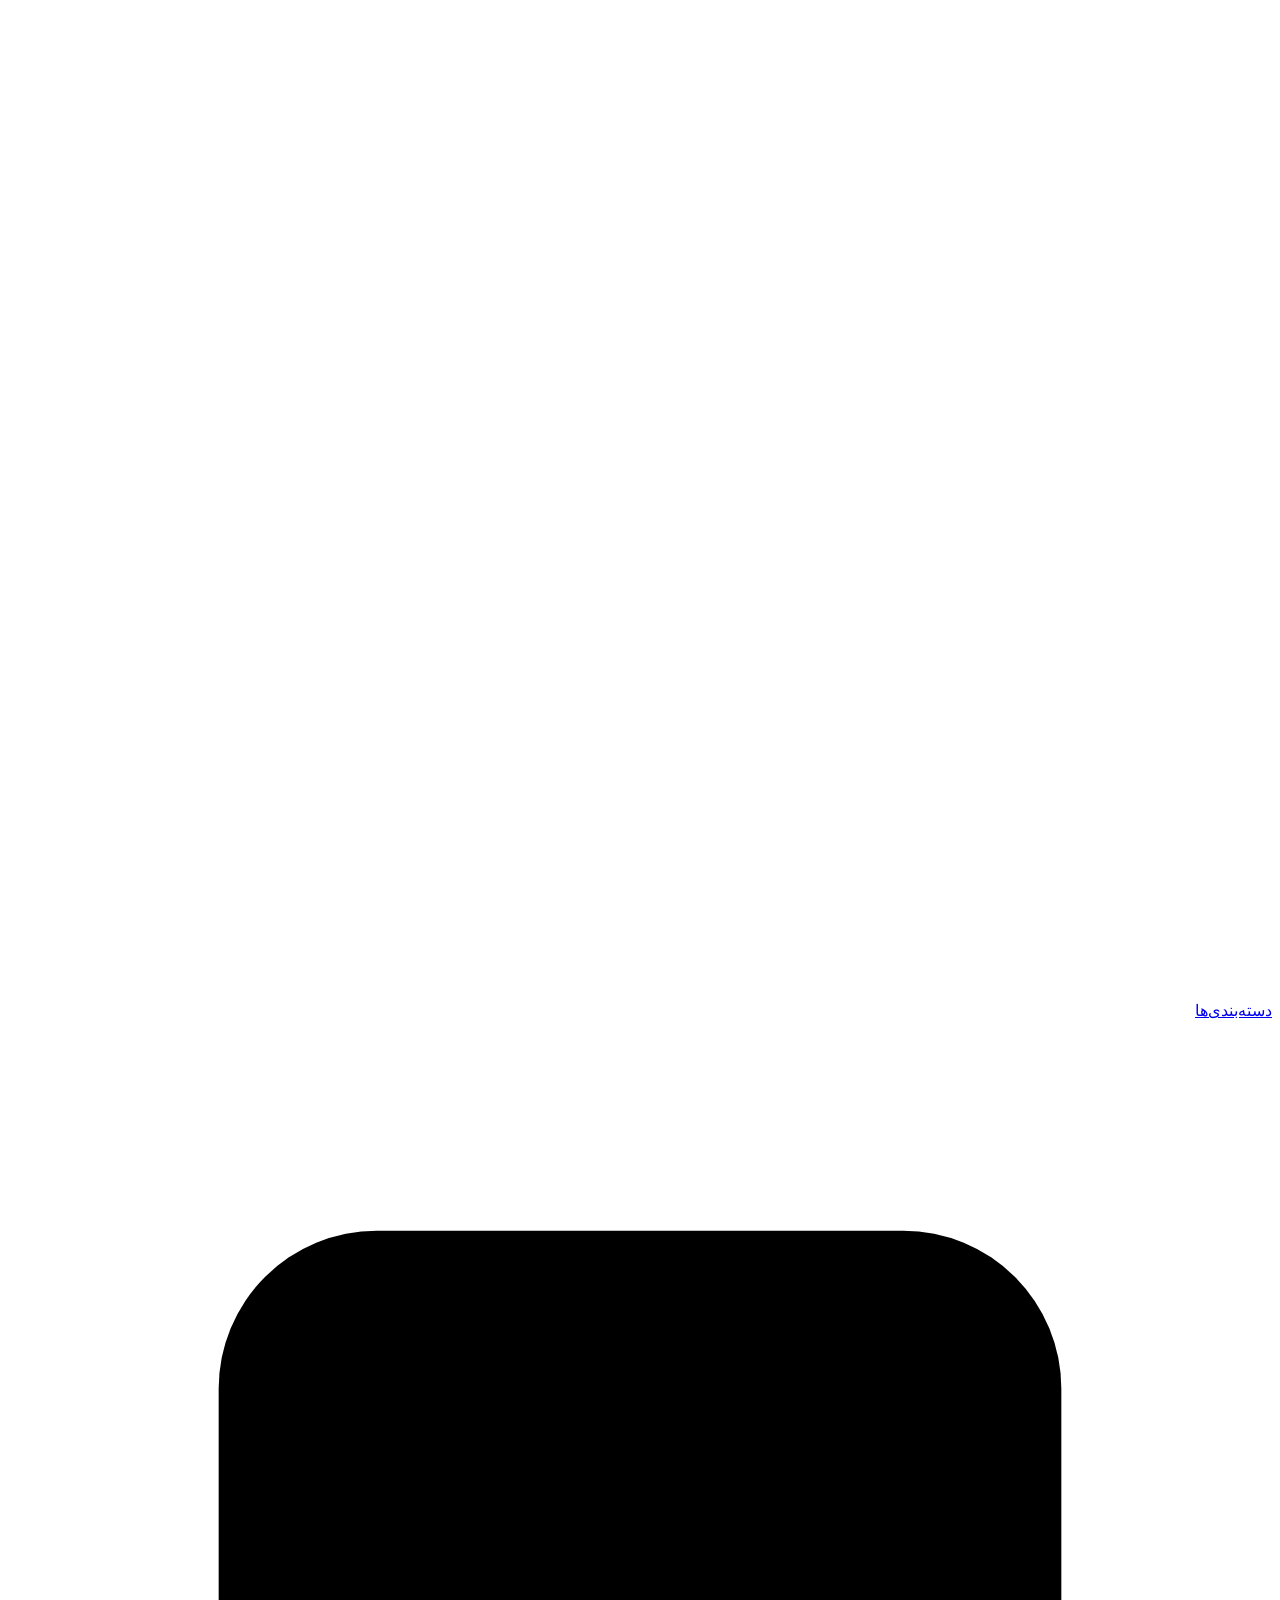
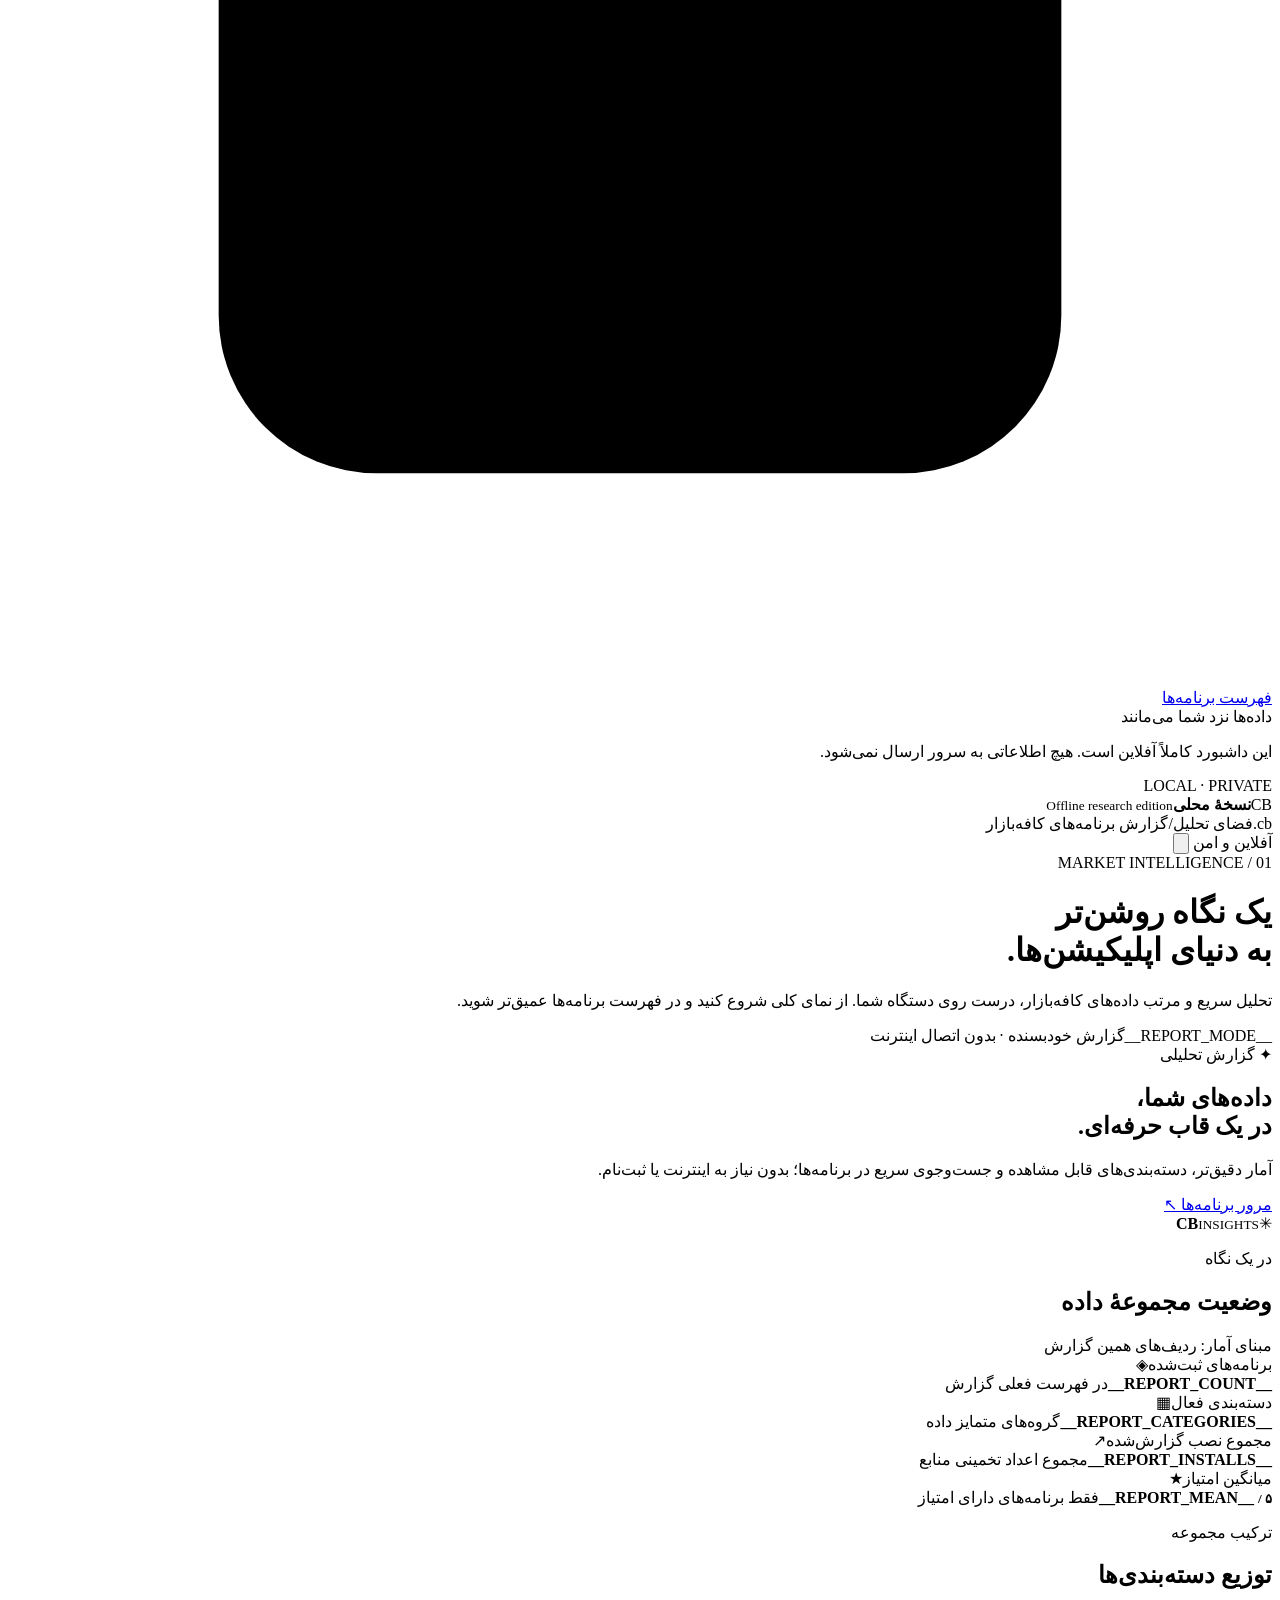
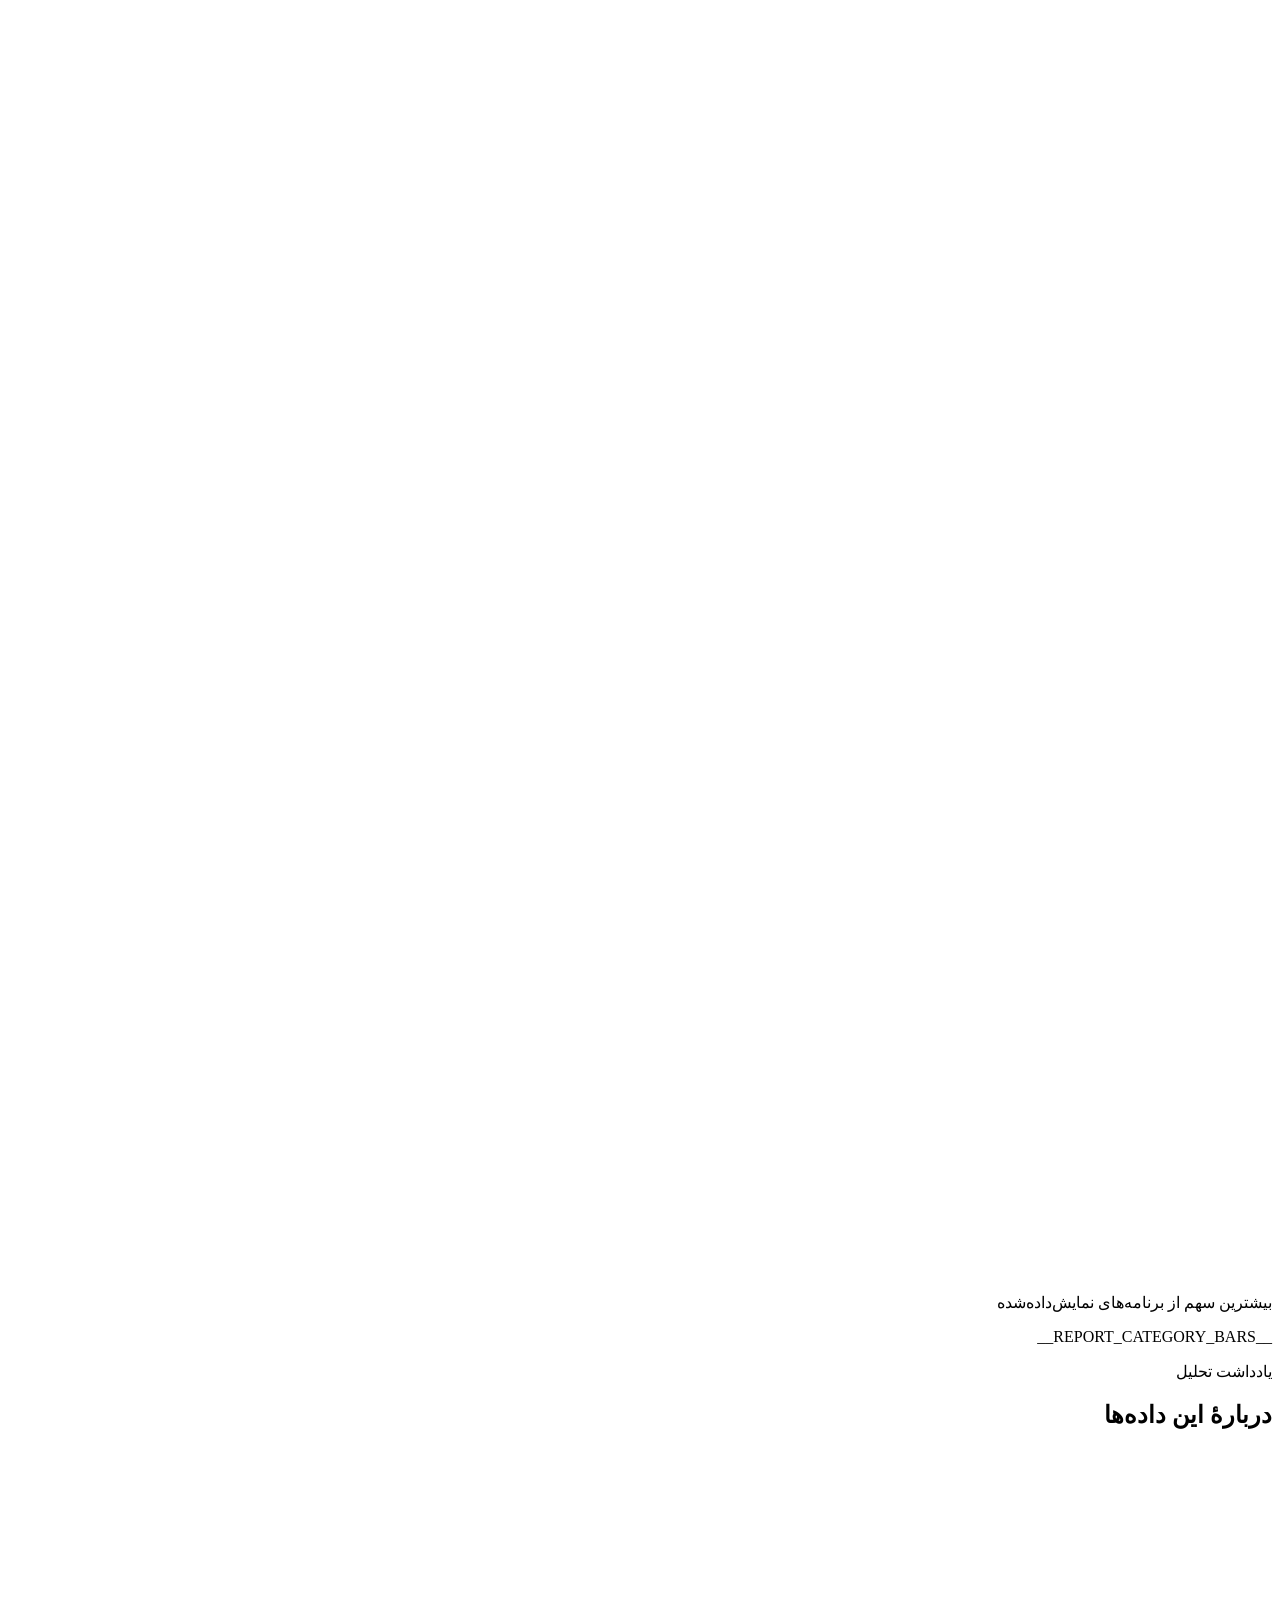
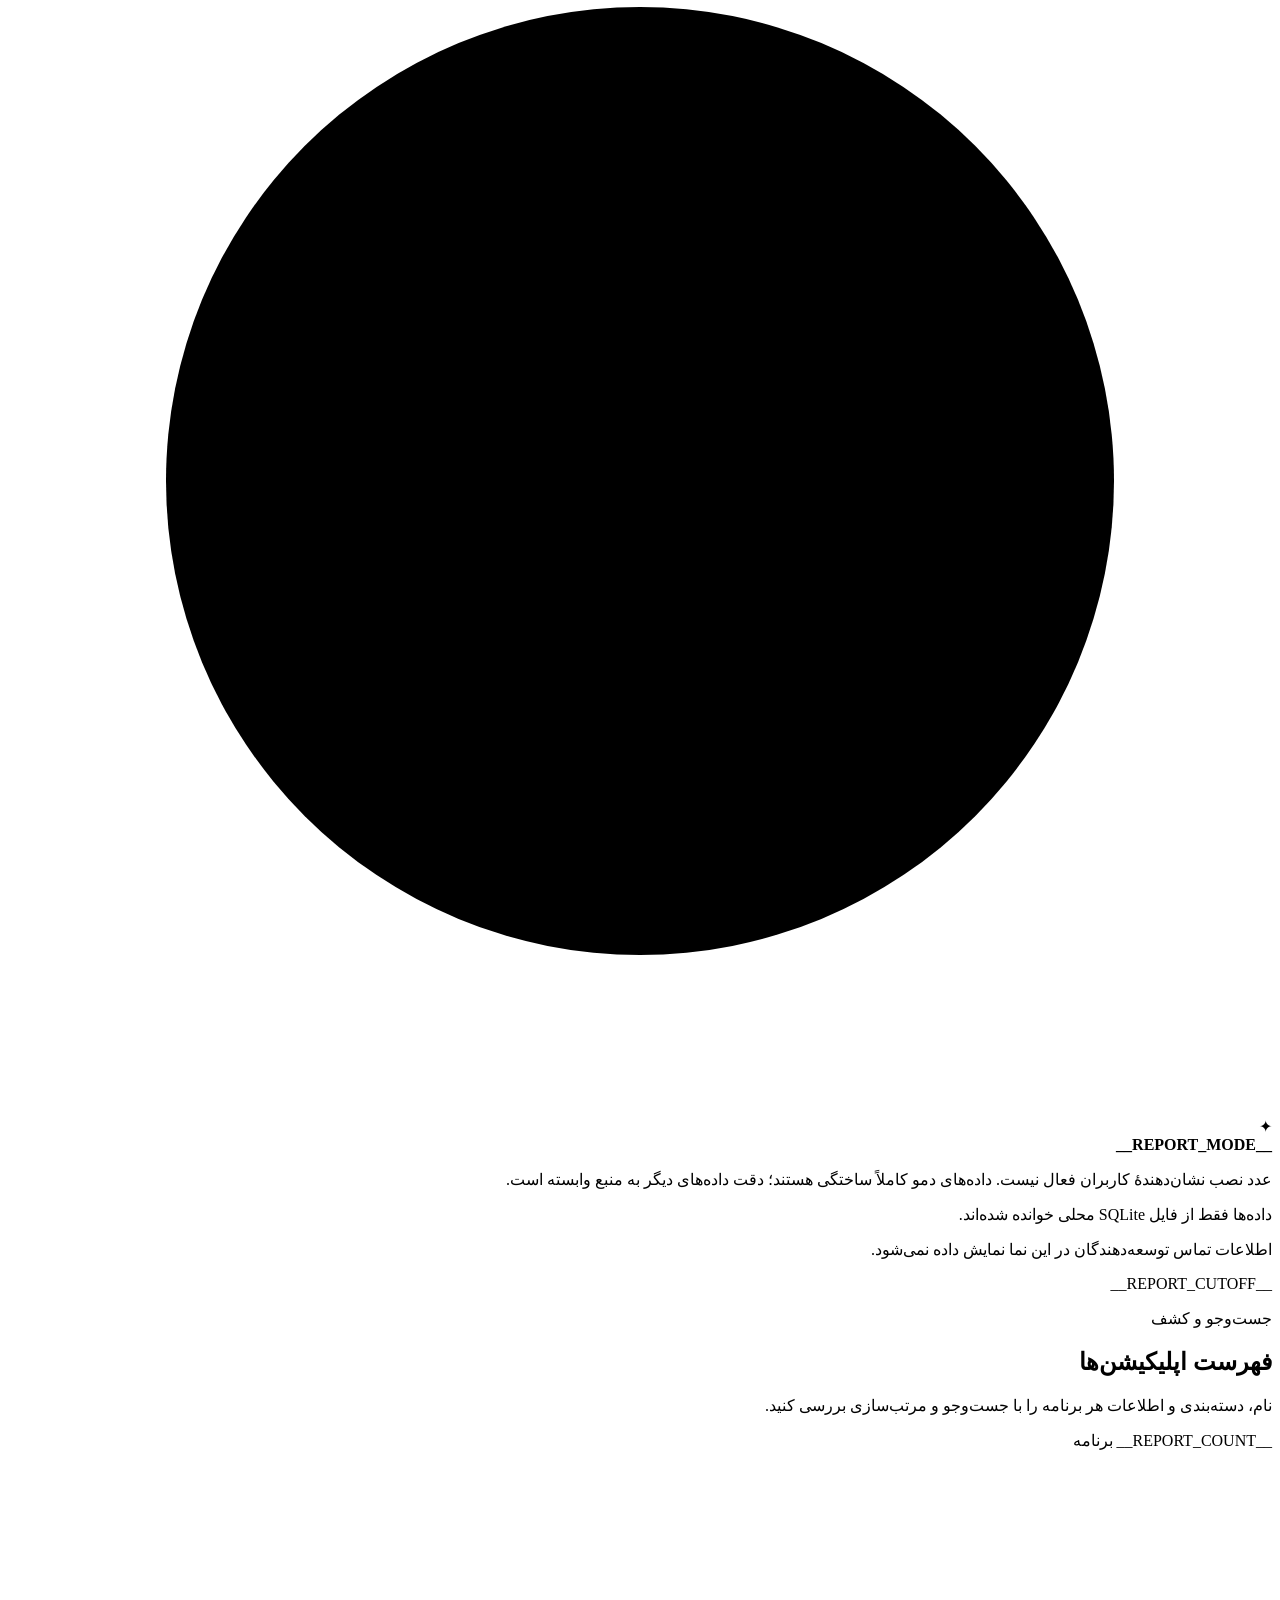
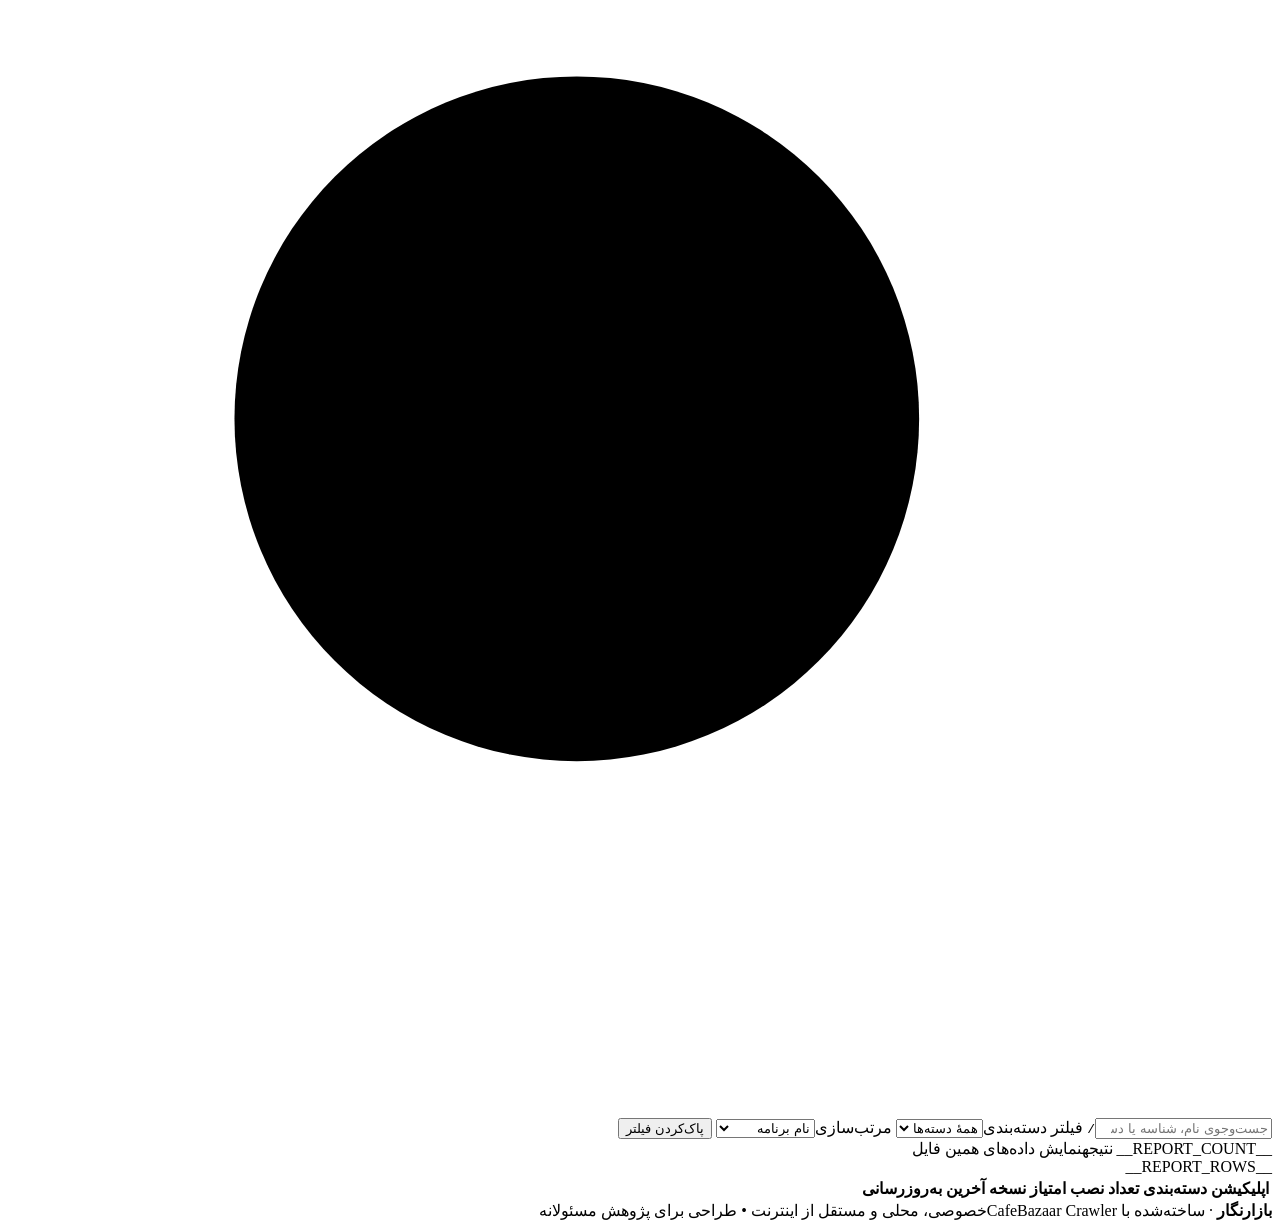
==== commit c11c6594: "fix: protect local datasets and terminate malformed pagination retries" ====
--- a/src/report_template.html
+++ b/src/report_template.html
@@ -83,7 +83,7 @@
         </article>
         <article class="surface insights">
           <div class="surface-heading"><div><p class="overline">یادداشت تحلیل</p><h2>دربارهٔ این داده‌ها</h2></div><span class="heading-icon" aria-hidden="true"><svg viewBox="0 0 24 24"><circle cx="12" cy="12" r="9"/><path d="M12 11v5M12 7.5v.5" stroke-linecap="round"/></svg></span></div>
-          <div class="insight-banner"><span class="insight-symbol" aria-hidden="true">✦</span><div><strong>دادهٔ واقعی، برداشت مسئولانه</strong><p>عدد نصب نشان‌دهندهٔ کاربران فعال نیست و دقت آن به داده‌های منبع وابسته است.</p></div></div>
+          <div class="insight-banner"><span class="insight-symbol" aria-hidden="true">✦</span><div><strong>__REPORT_MODE__</strong><p>عدد نصب نشان‌دهندهٔ کاربران فعال نیست. داده‌های دمو کاملاً ساختگی هستند؛ دقت داده‌های دیگر به منبع وابسته است.</p></div></div>
           <div class="insight-row"><span class="insight-bullet" aria-hidden="true"></span><p>داده‌ها فقط از فایل SQLite محلی خوانده شده‌اند.</p></div>
           <div class="insight-row"><span class="insight-bullet" aria-hidden="true"></span><p>اطلاعات تماس توسعه‌دهندگان در این نما نمایش داده نمی‌شود.</p></div>
           <div class="insight-row"><span class="insight-bullet" aria-hidden="true"></span><p>__REPORT_CUTOFF__</p></div>
@@ -109,4 +109,4 @@
 </div>
 <script>__REPORT_SCRIPT__</script>
 </body>
-</html>+</html>
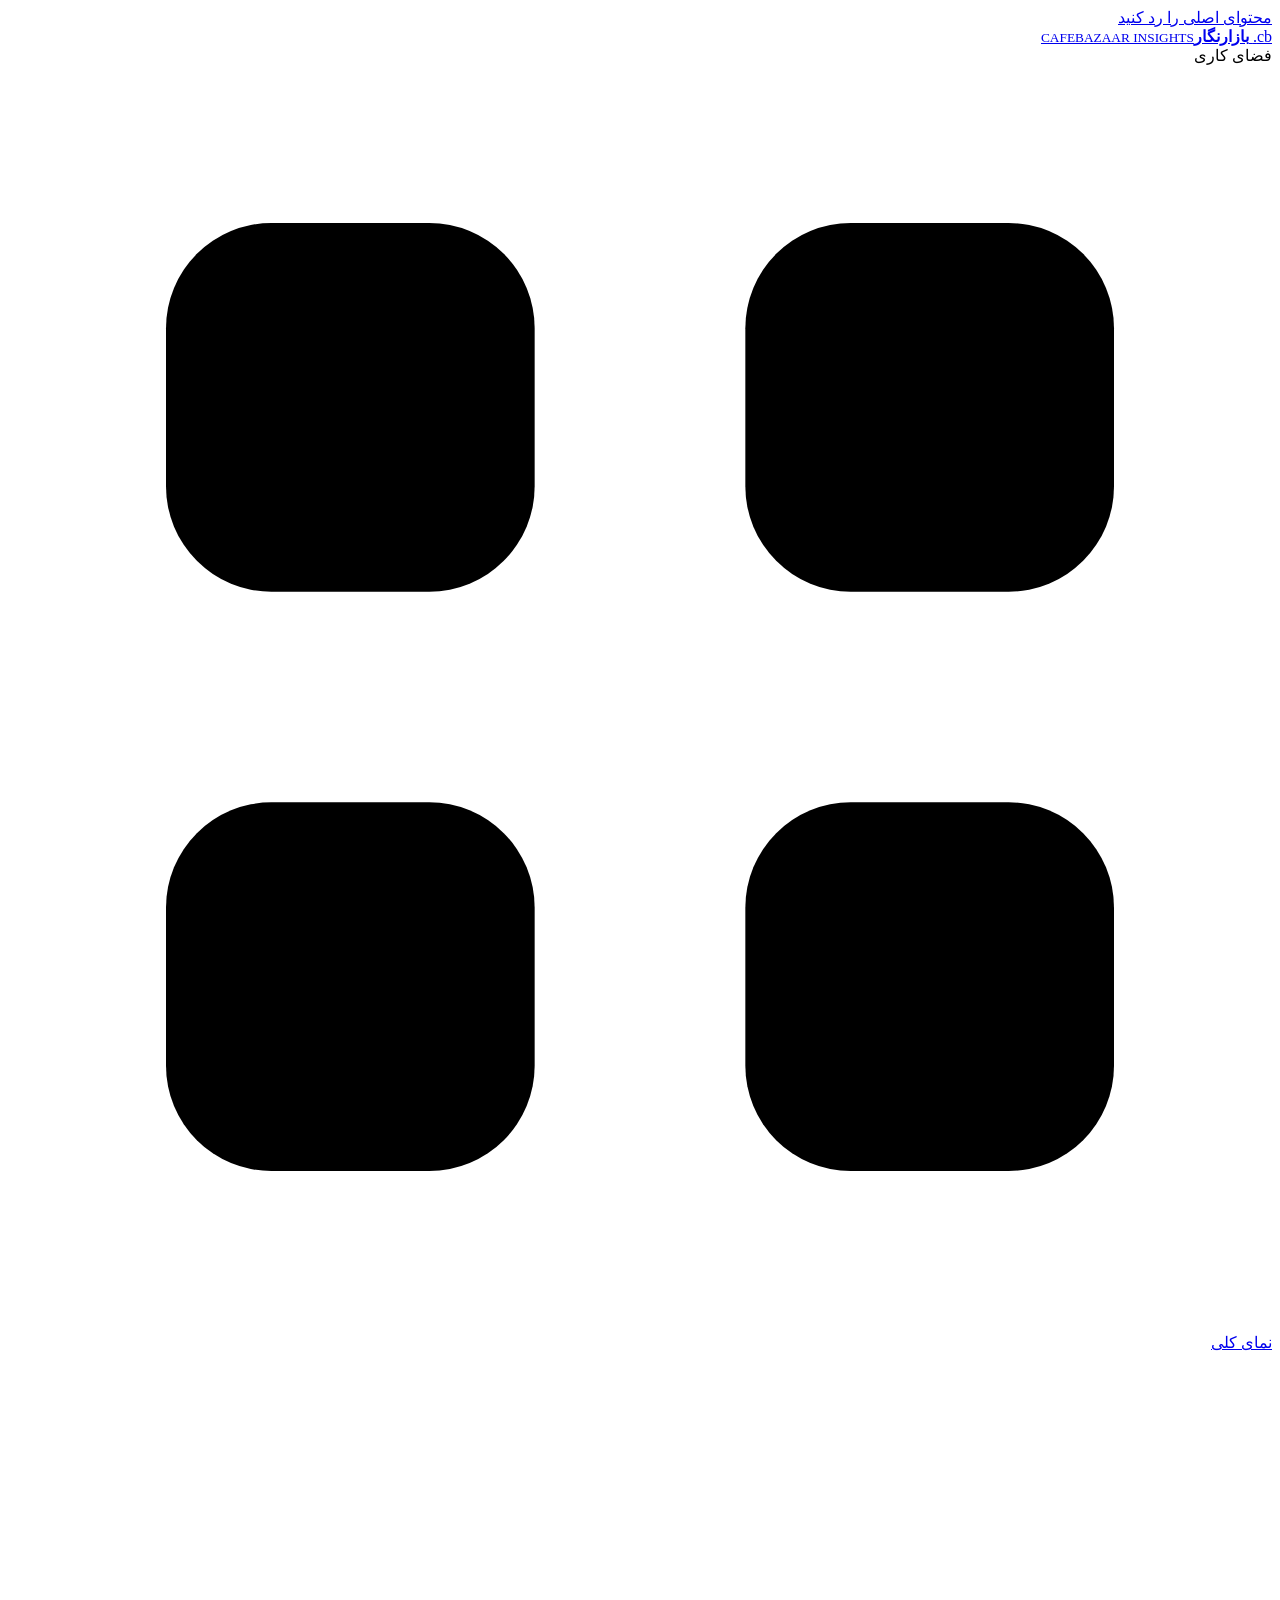
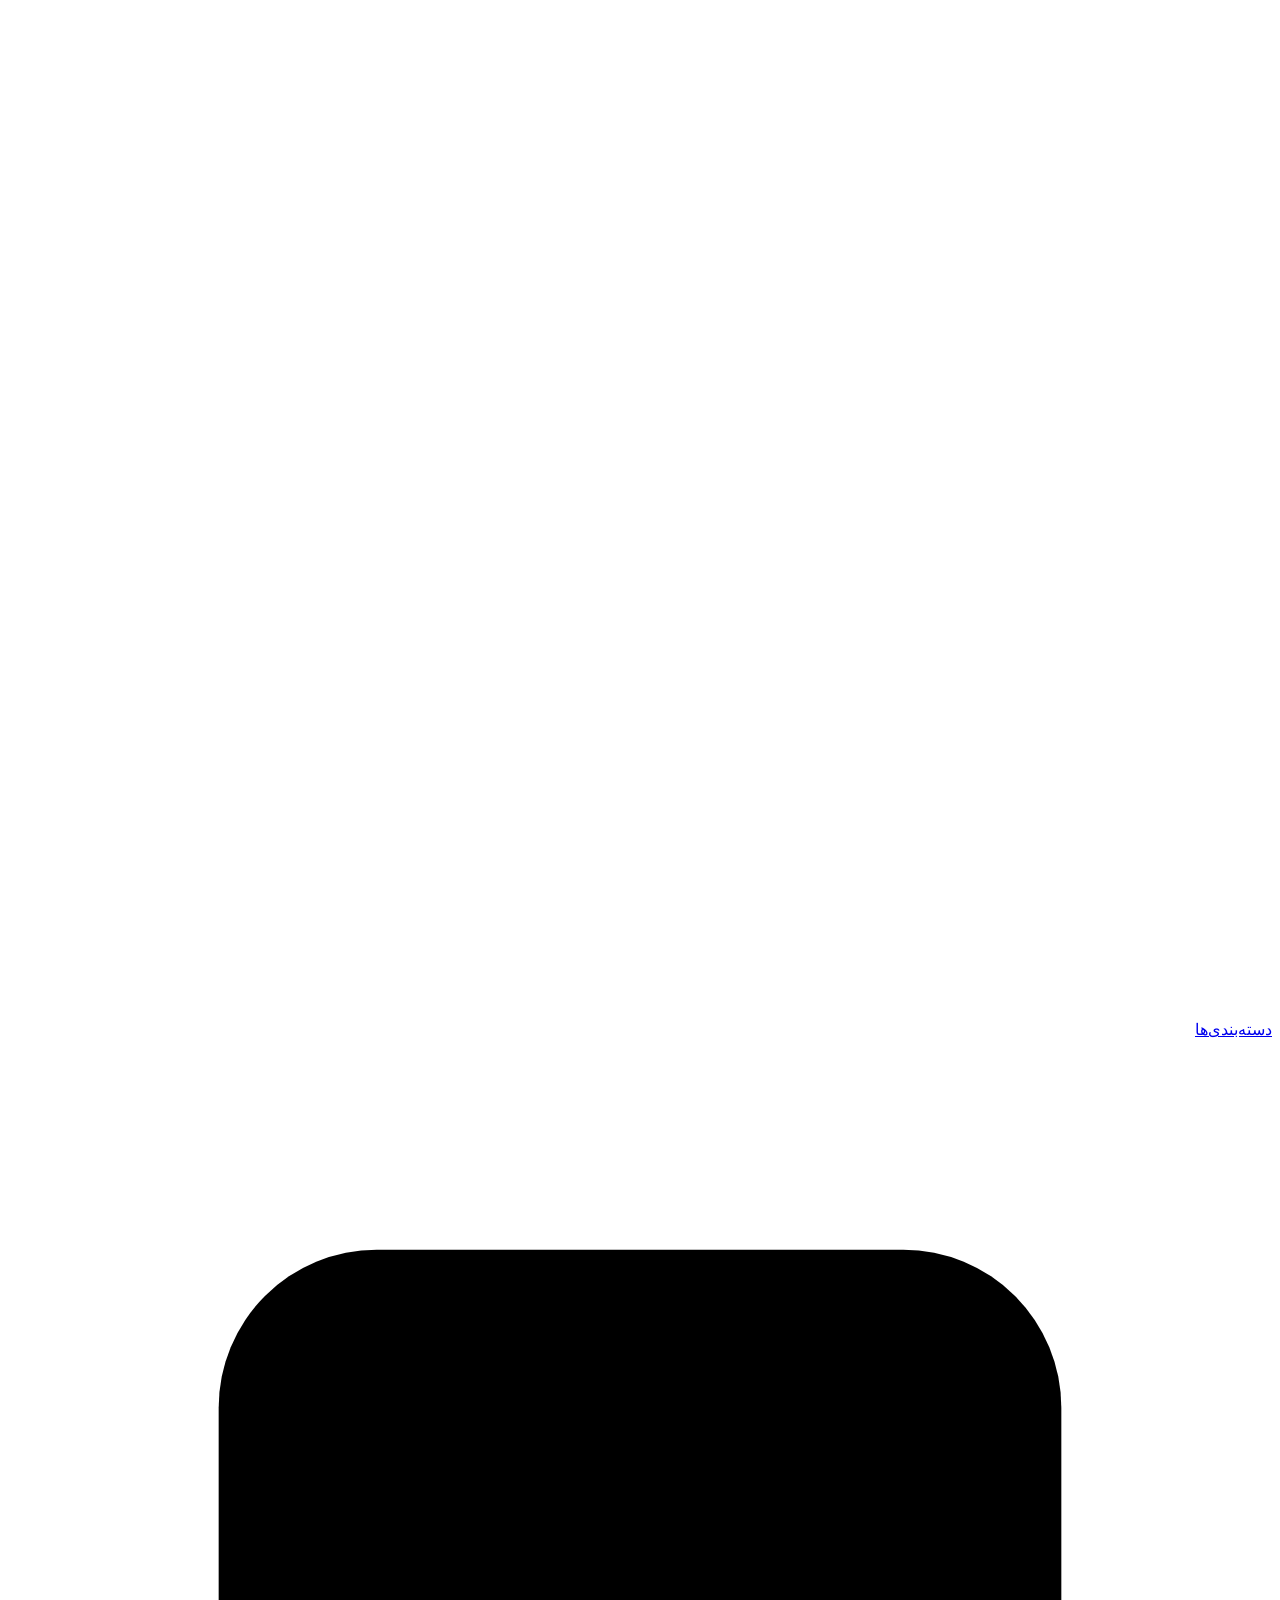
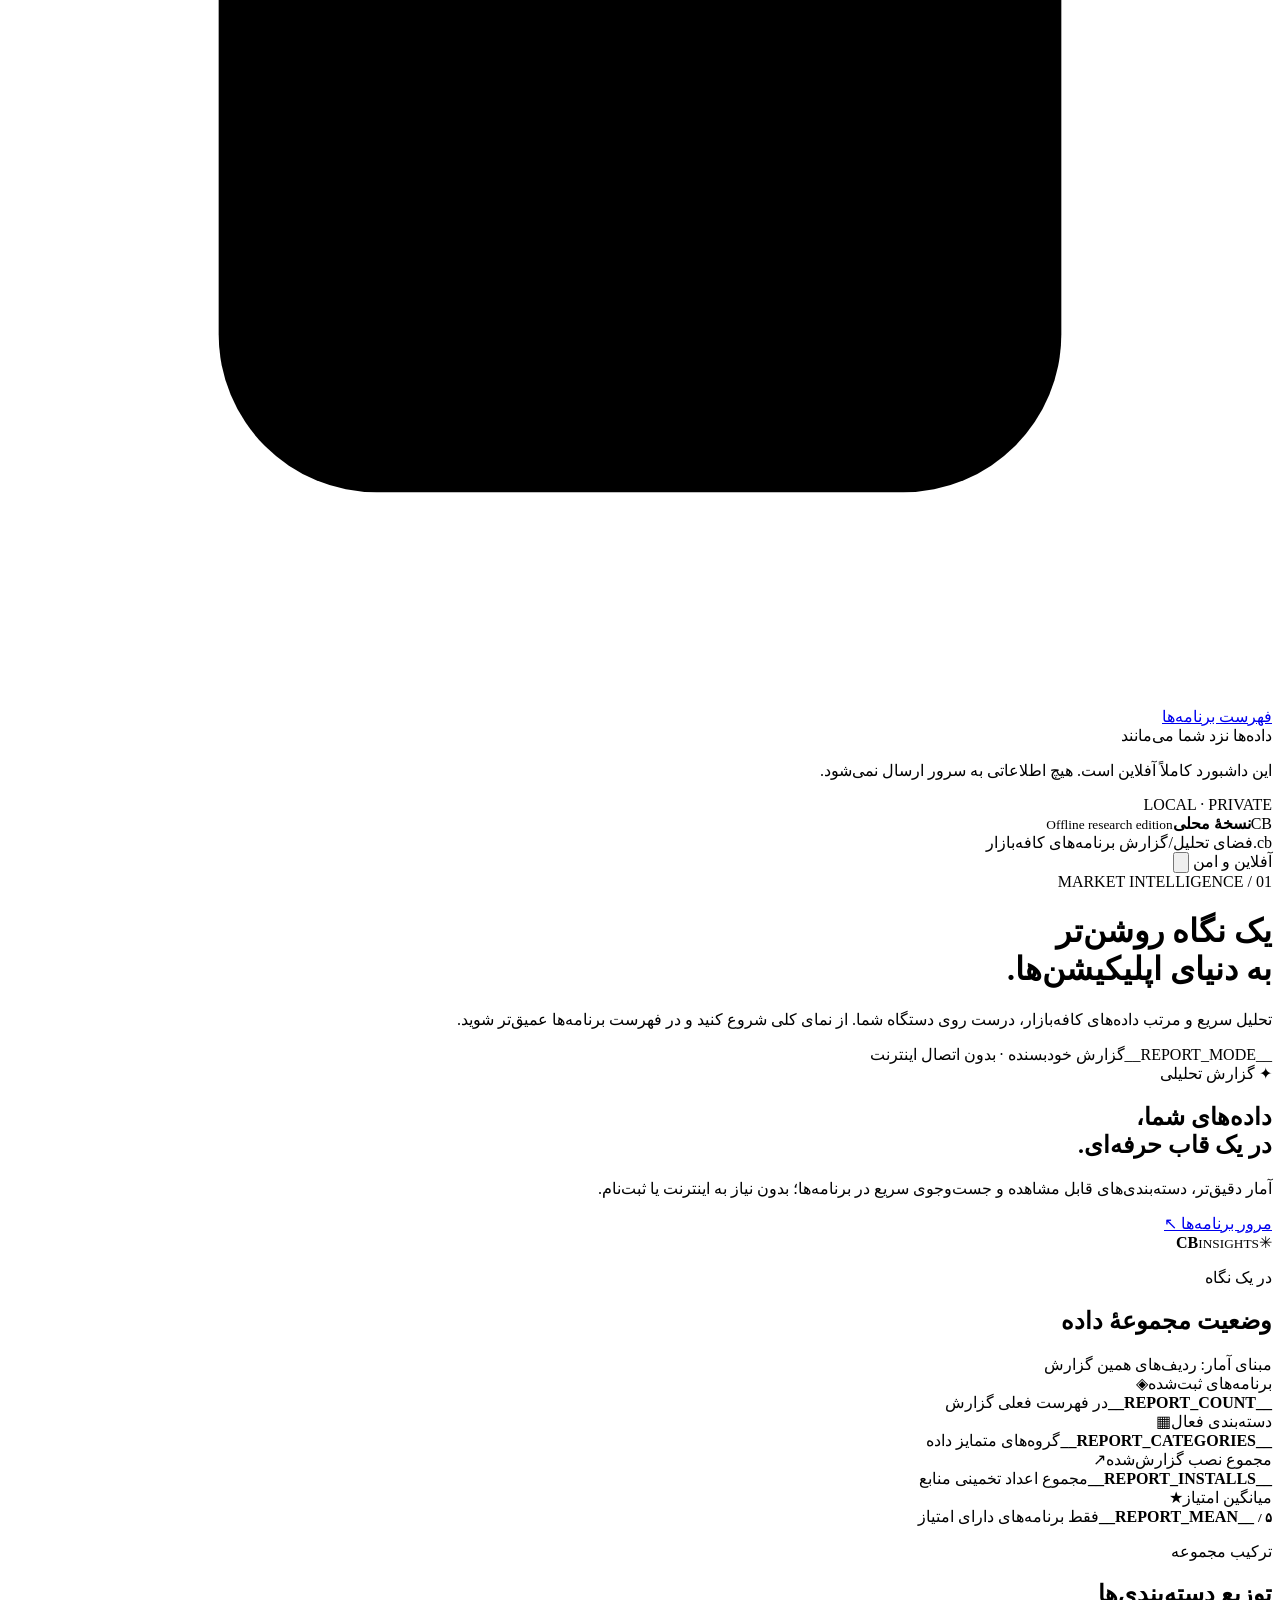
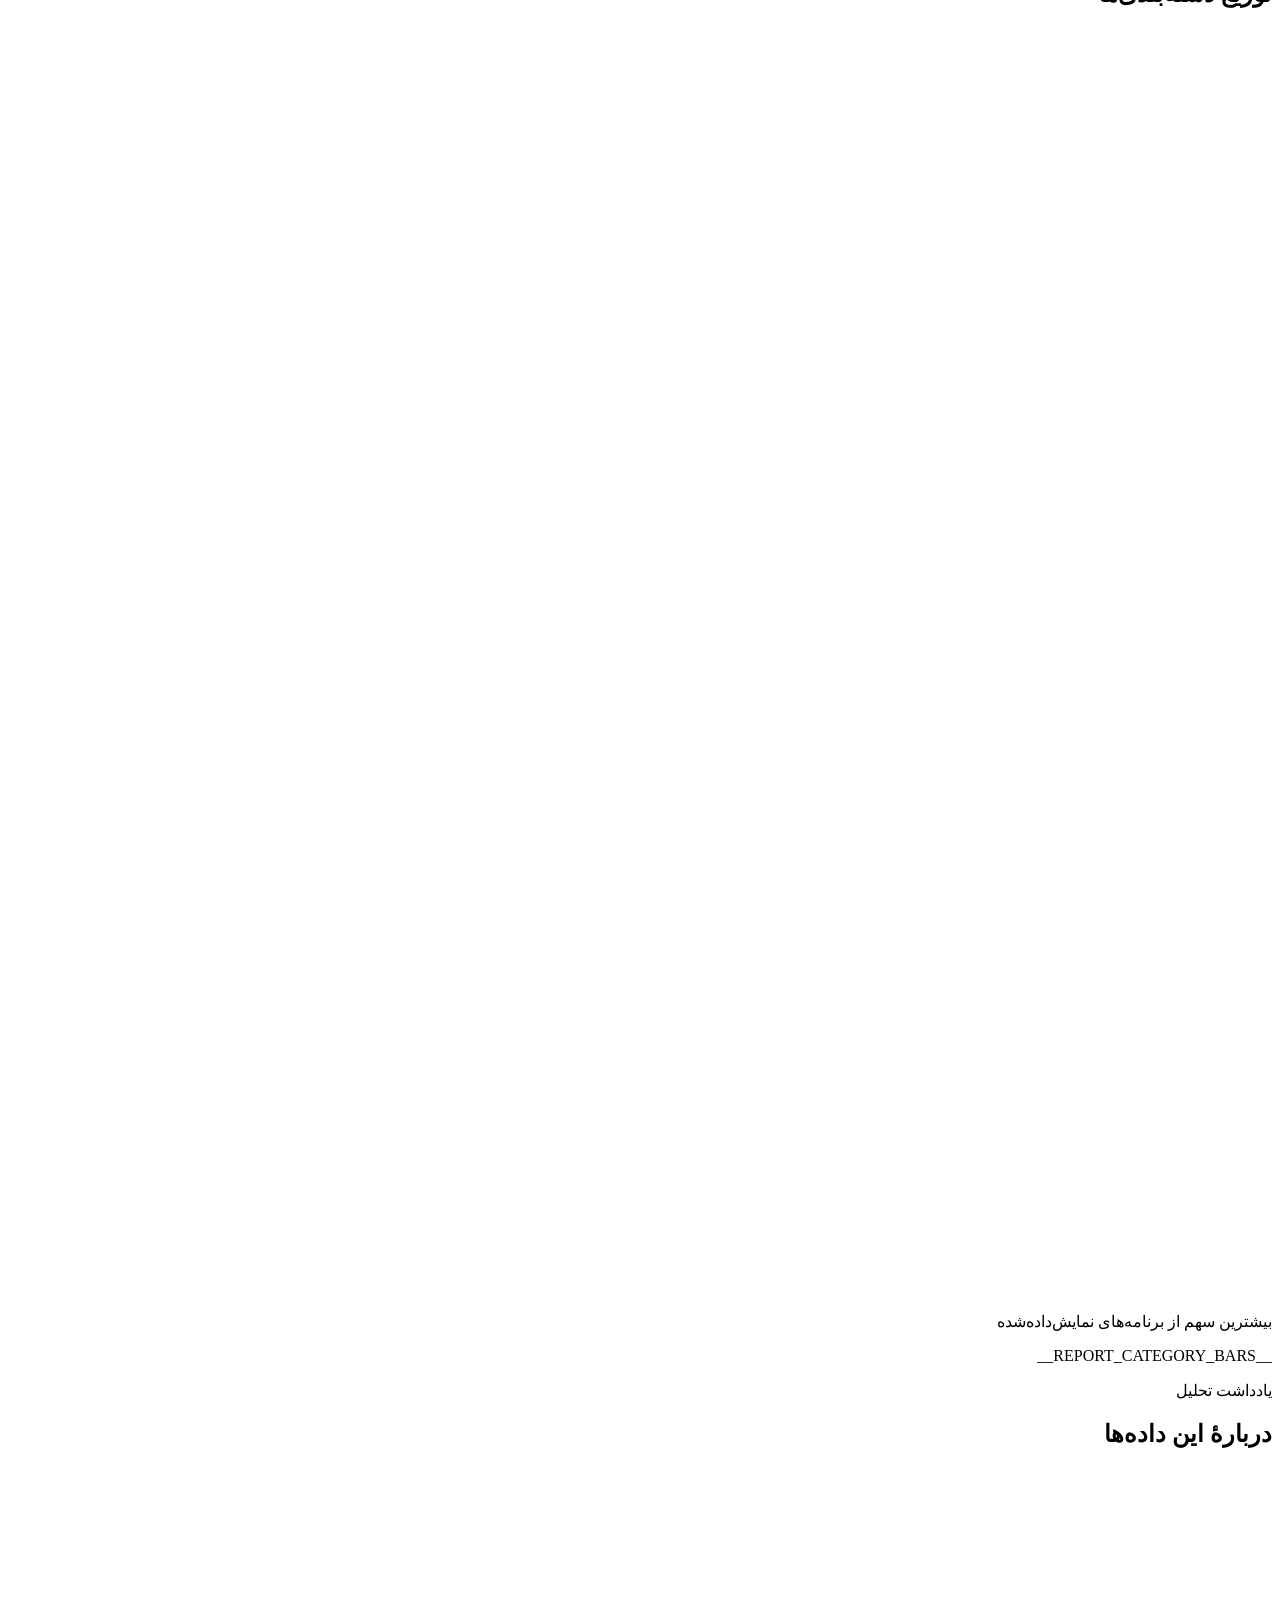
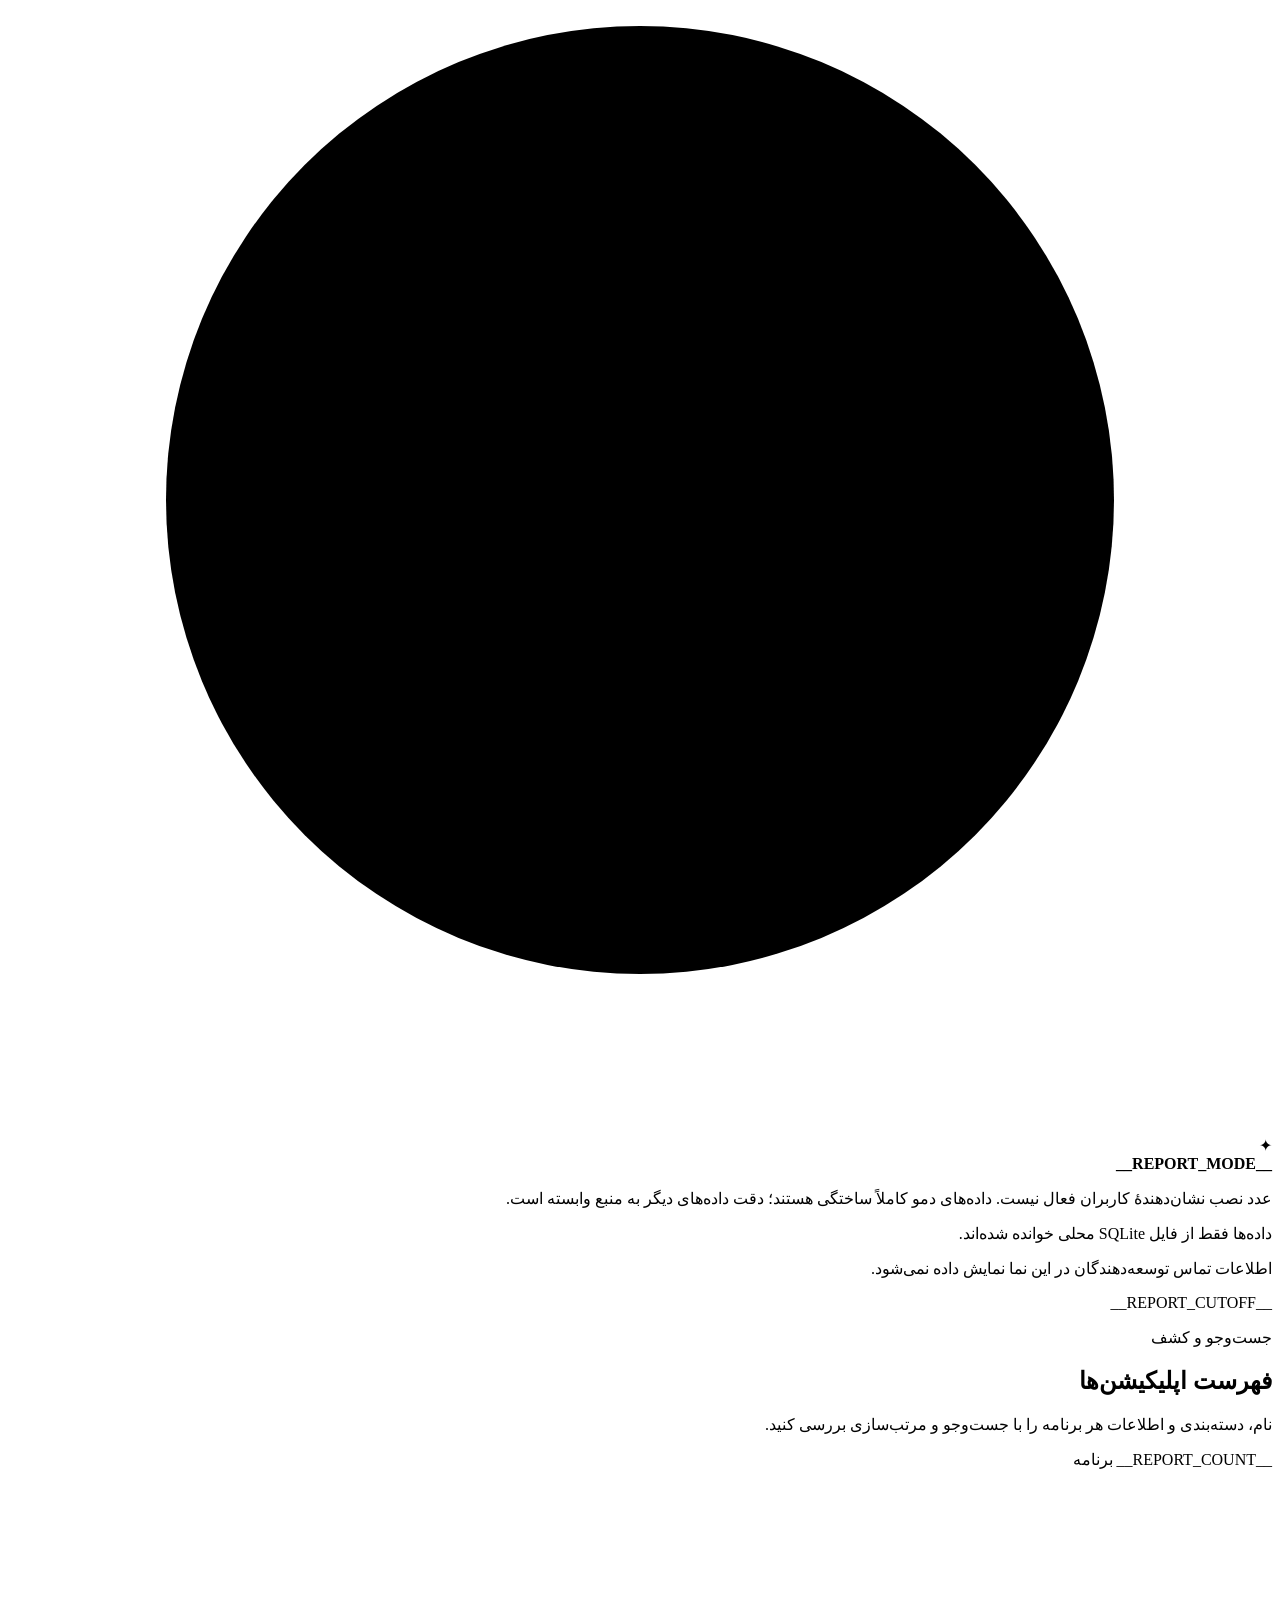
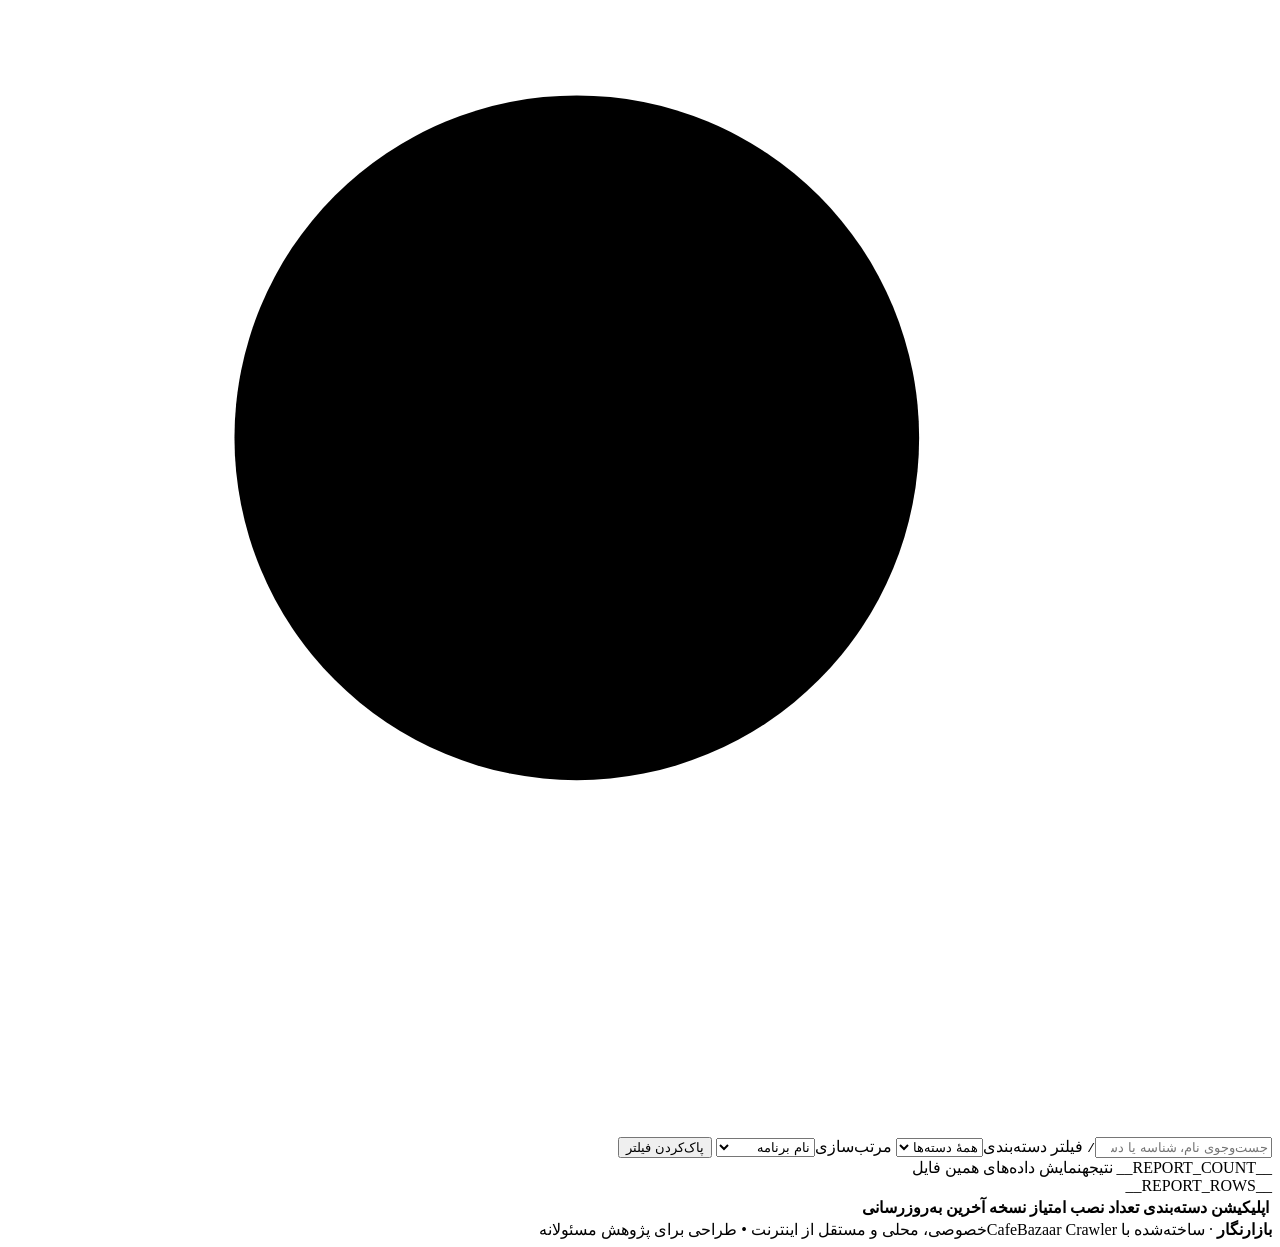
==== commit fa2a587e: "Improve keyboard access and install pinned design skills" ====
--- a/src/report_template.html
+++ b/src/report_template.html
@@ -2,13 +2,15 @@
 <html lang="fa" dir="rtl">
 <head>
   <meta charset="utf-8">
+  <link rel="icon" href="./favicon.svg" type="image/svg+xml">
   <meta name="viewport" content="width=device-width, initial-scale=1">
   <meta name="color-scheme" content="light dark">
-  <meta http-equiv="Content-Security-Policy" content="default-src 'none'; img-src 'none'; font-src 'none'; connect-src 'none'; script-src 'unsafe-inline'; style-src 'unsafe-inline'; base-uri 'none'; form-action 'none'">
+  <meta http-equiv="Content-Security-Policy" content="default-src 'none'; img-src 'self'; font-src 'none'; connect-src 'none'; script-src 'unsafe-inline'; style-src 'unsafe-inline'; base-uri 'none'; form-action 'none'">
   <title>کافه‌بازار | داشبورد پژوهش بازار</title>
   <style>__REPORT_STYLE__</style>
 </head>
 <body>
+  <a class="skip-link" href="#overview">محتوای اصلی را رد کنید</a>
 <div class="app-shell">
   <aside class="sidebar" aria-label="منوی گزارش">
     <a class="identity" href="#overview" aria-label="بازگشت به نمای کلی">
@@ -50,7 +52,7 @@
       </div>
     </header>
 
-    <main class="content" id="overview">
+    <main class="content" id="overview" tabindex="-1">
       <div class="section-heading">
         <div><div class="eyebrow"><span class="eyebrow-rule" aria-hidden="true"></span> MARKET INTELLIGENCE / 01</div>
           <h1>یک نگاه روشن‌تر<br><span>به دنیای اپلیکیشن‌ها.</span></h1>
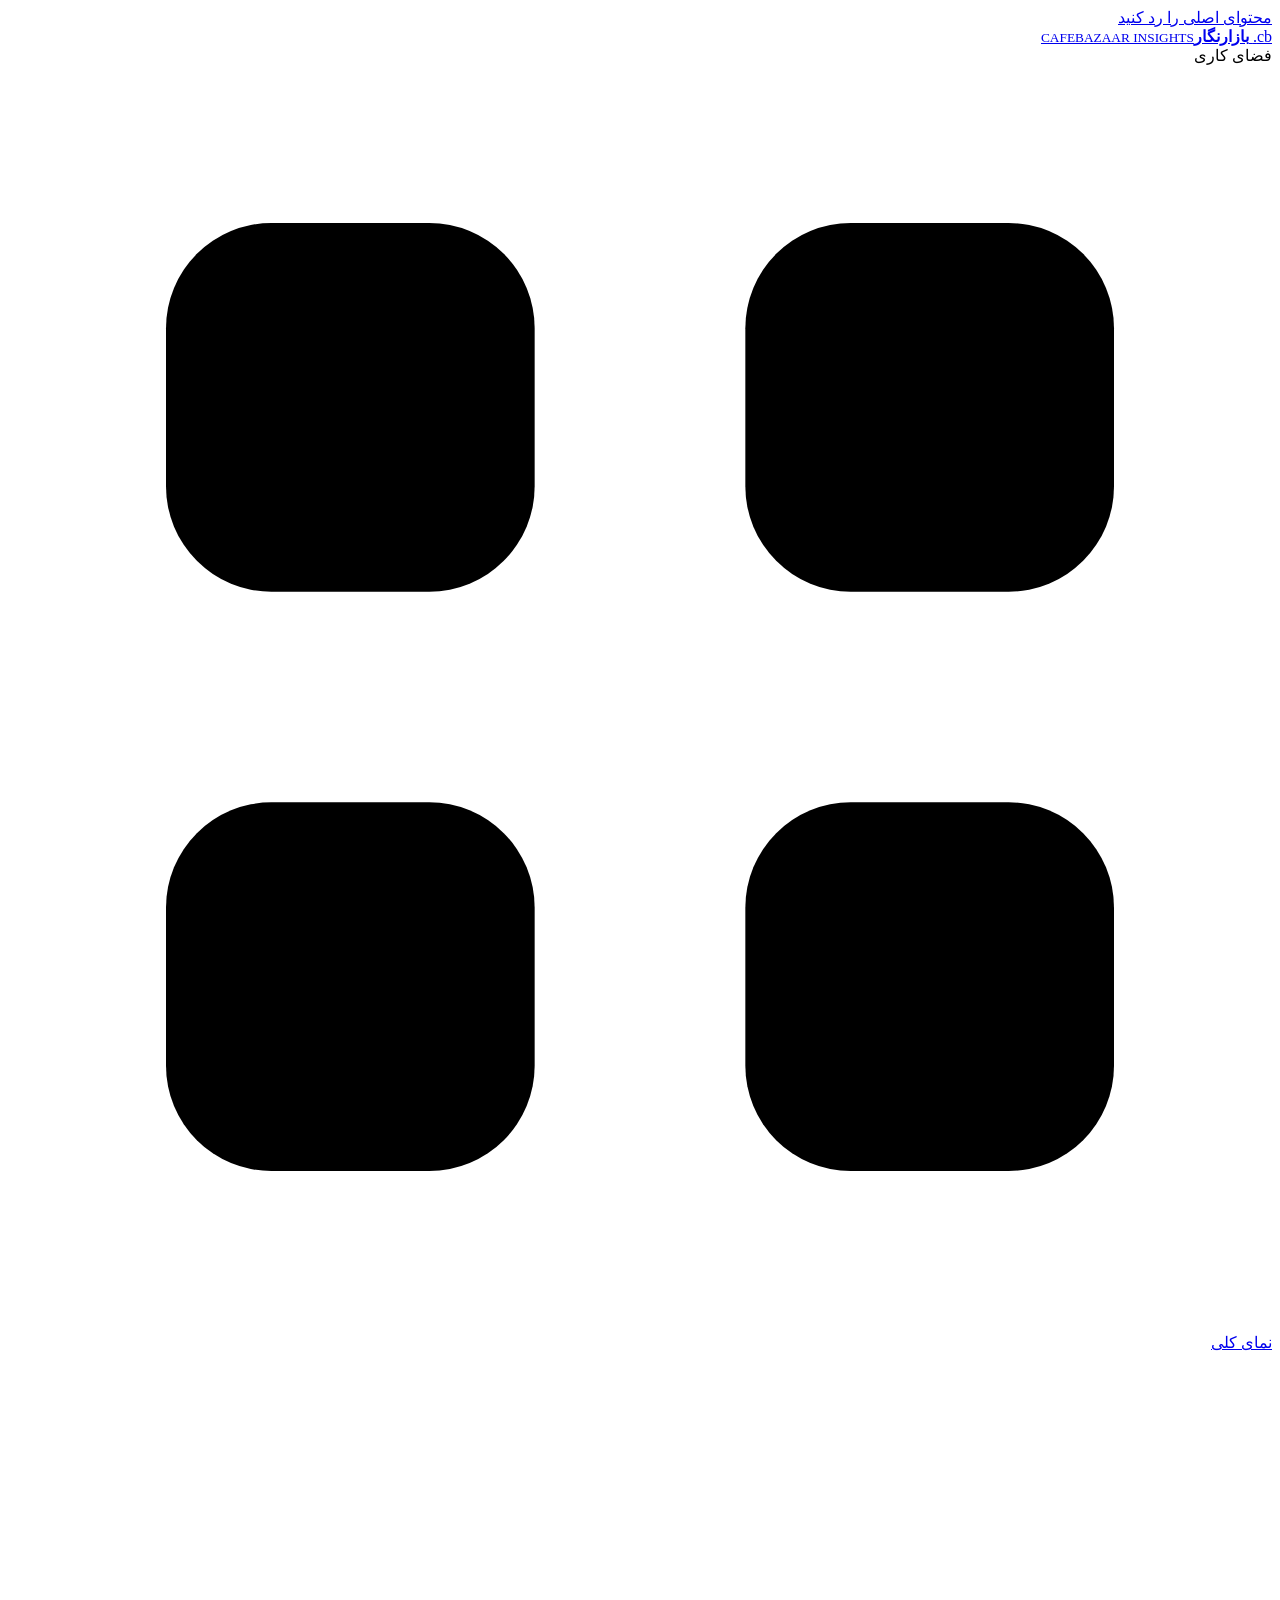
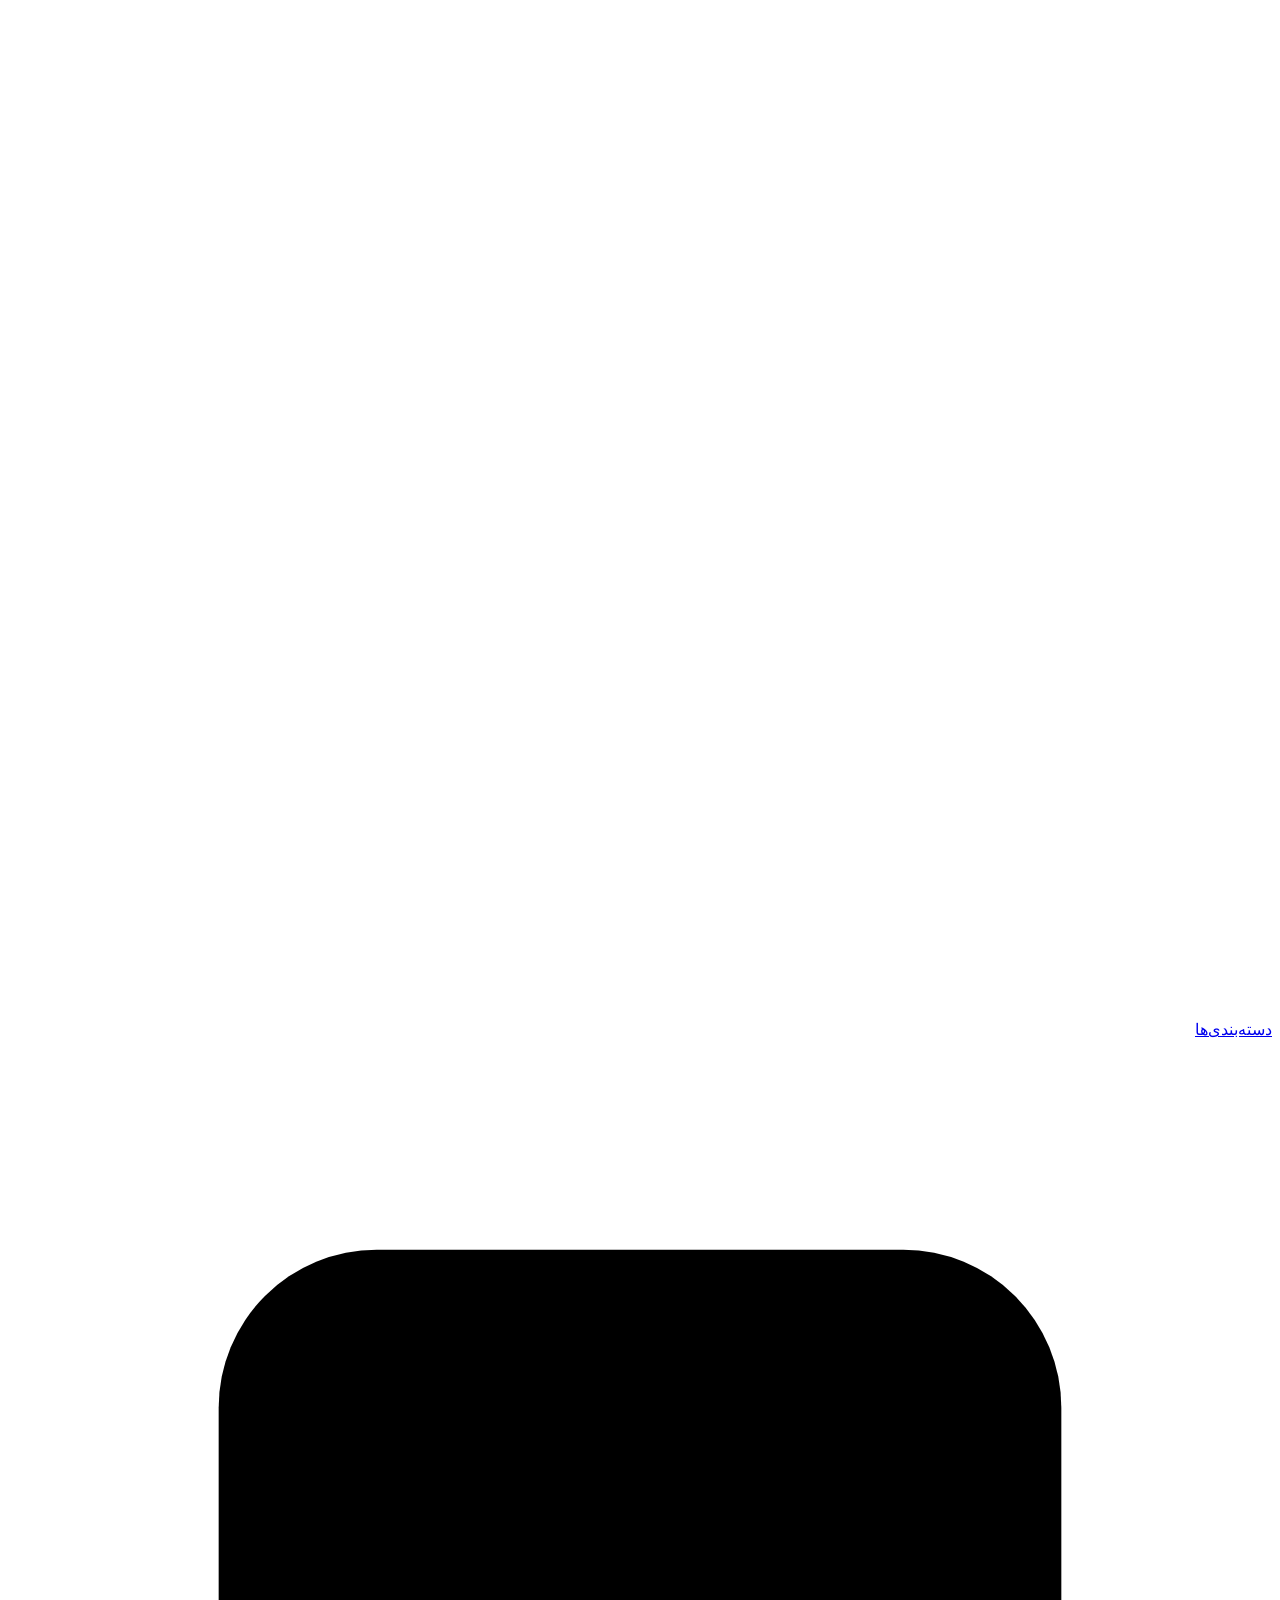
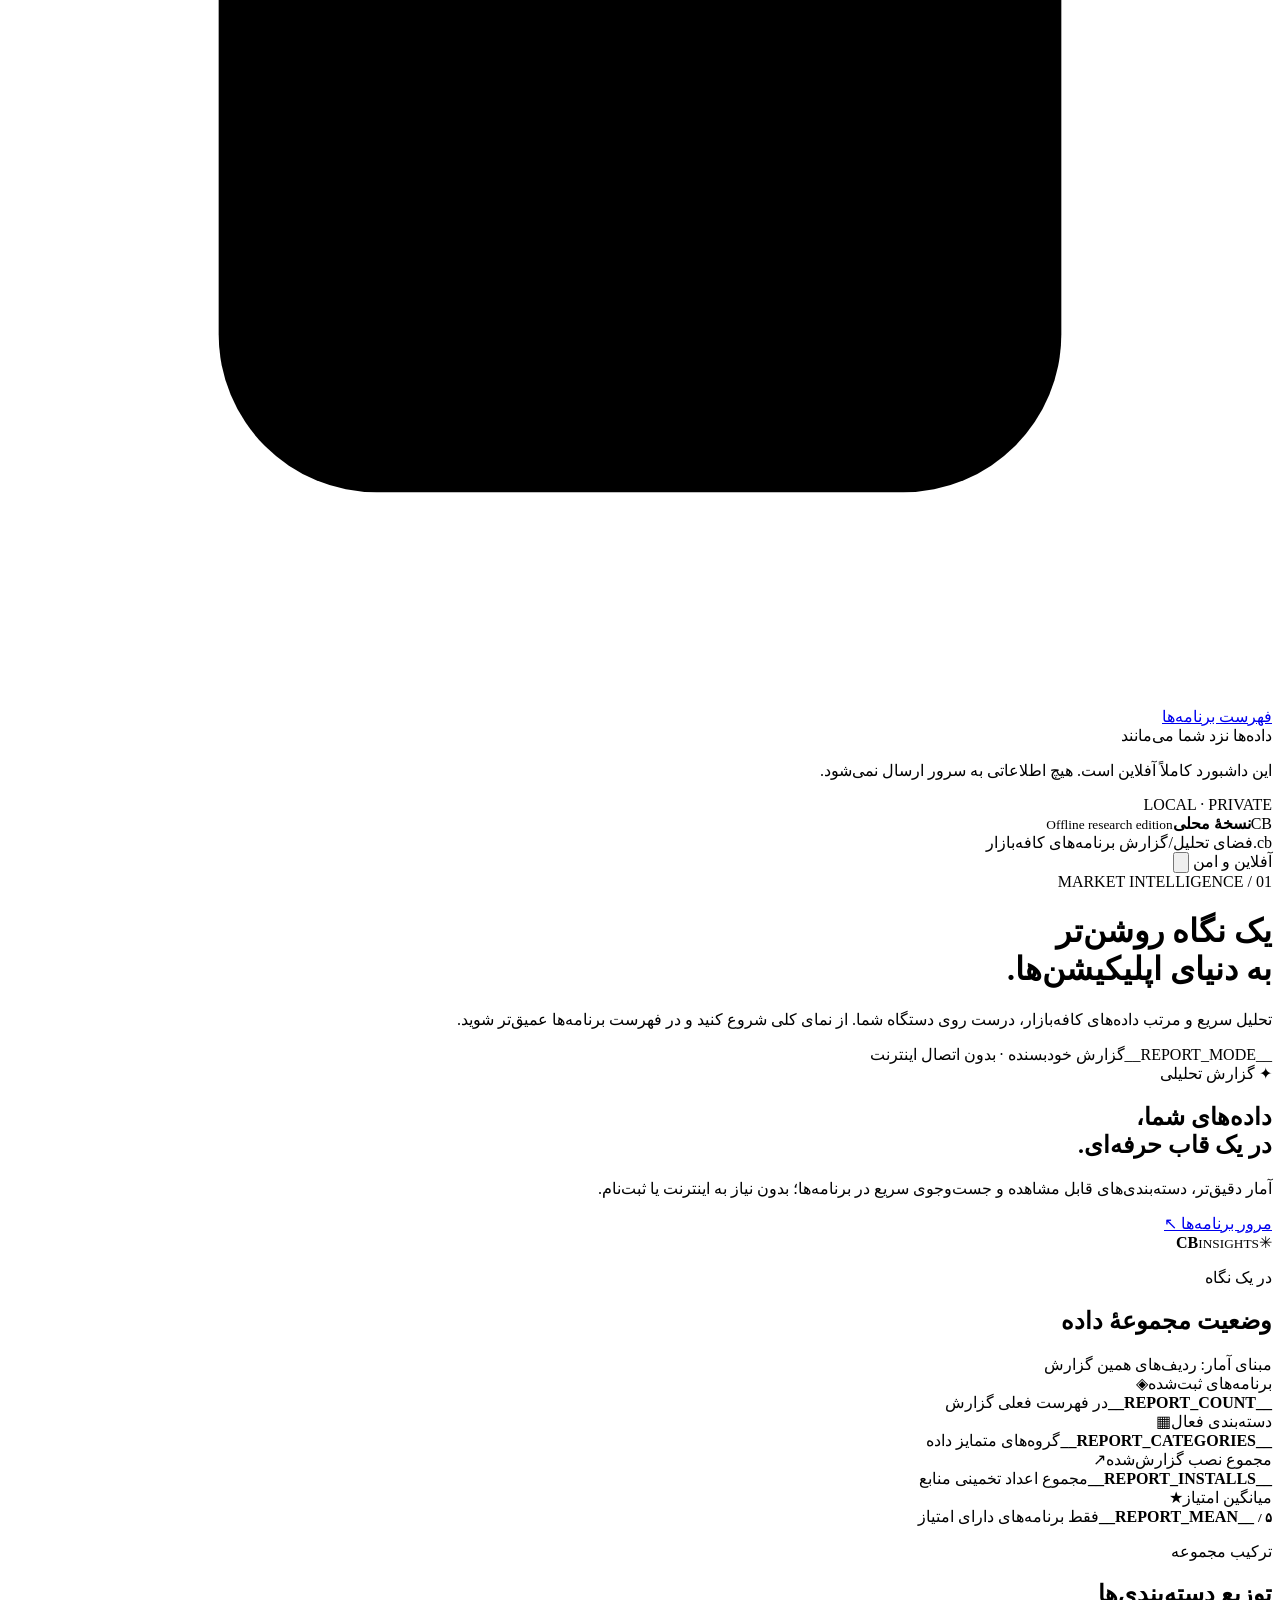
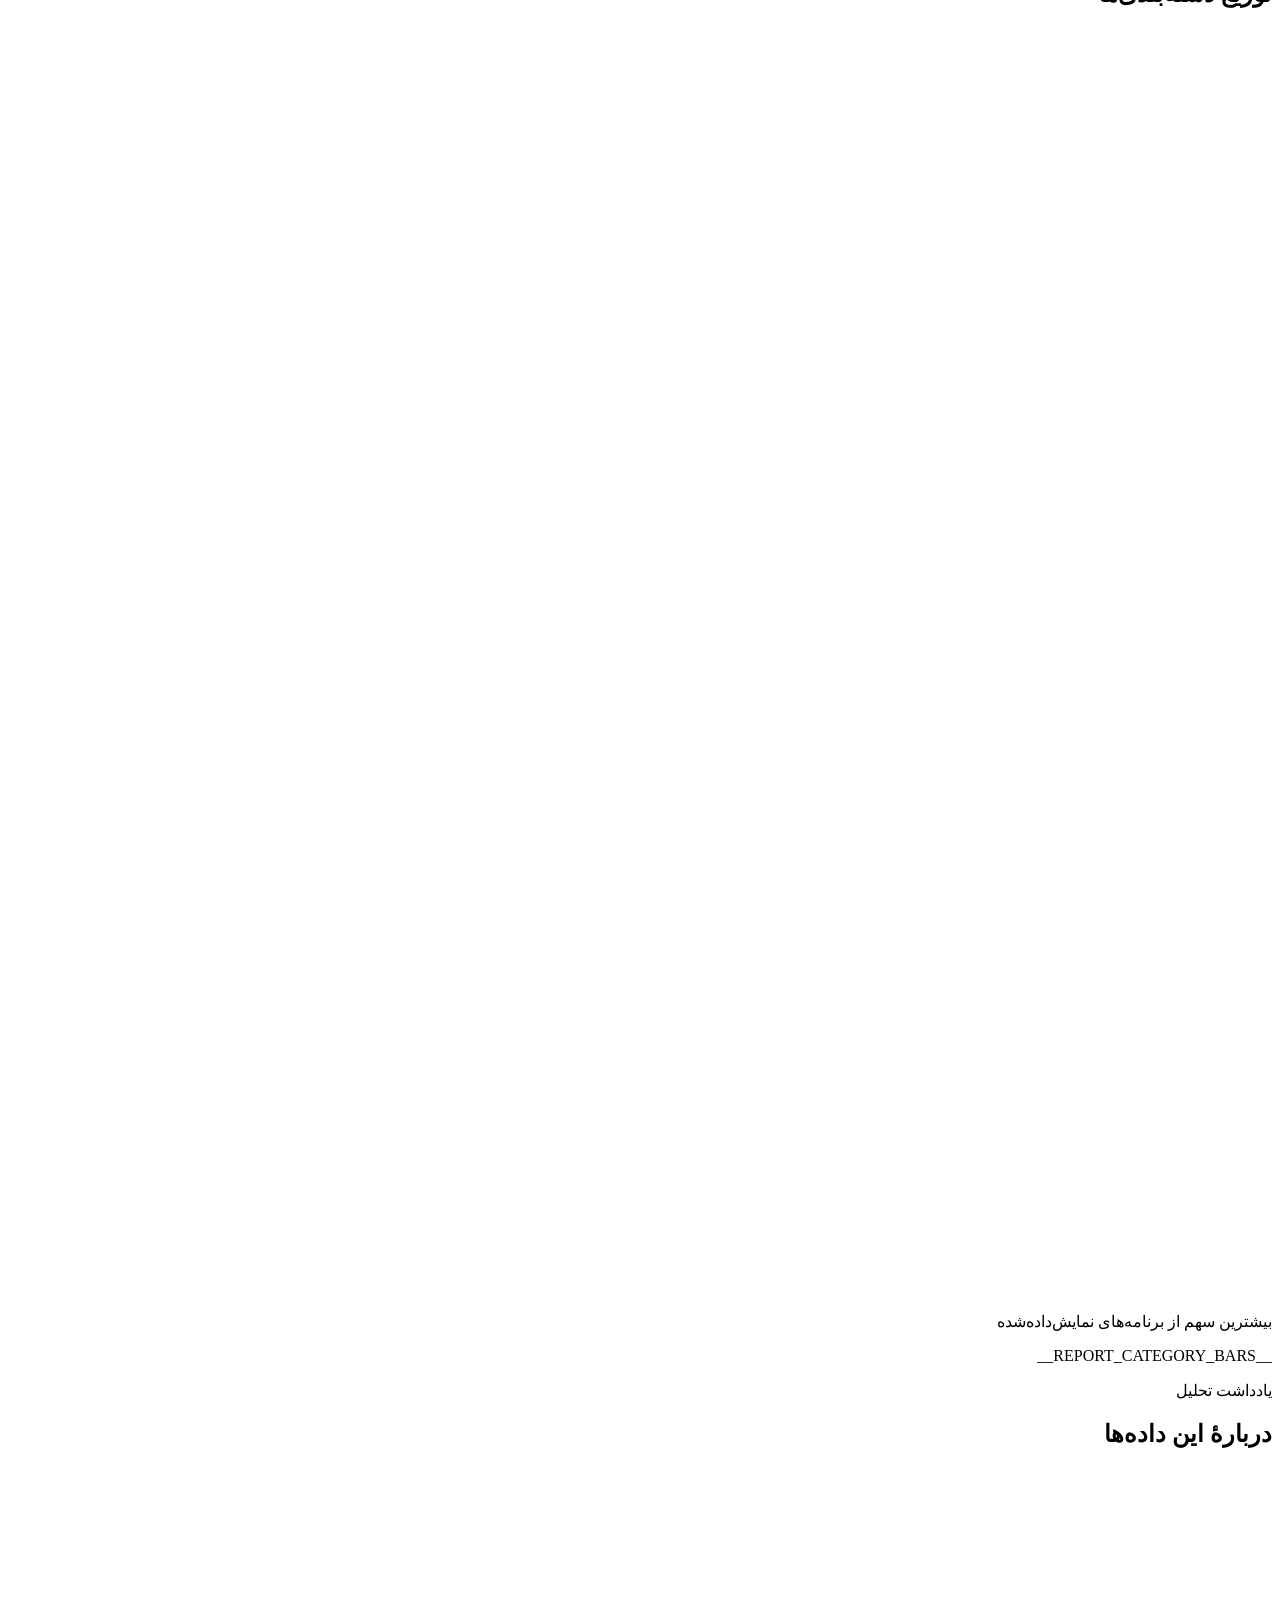
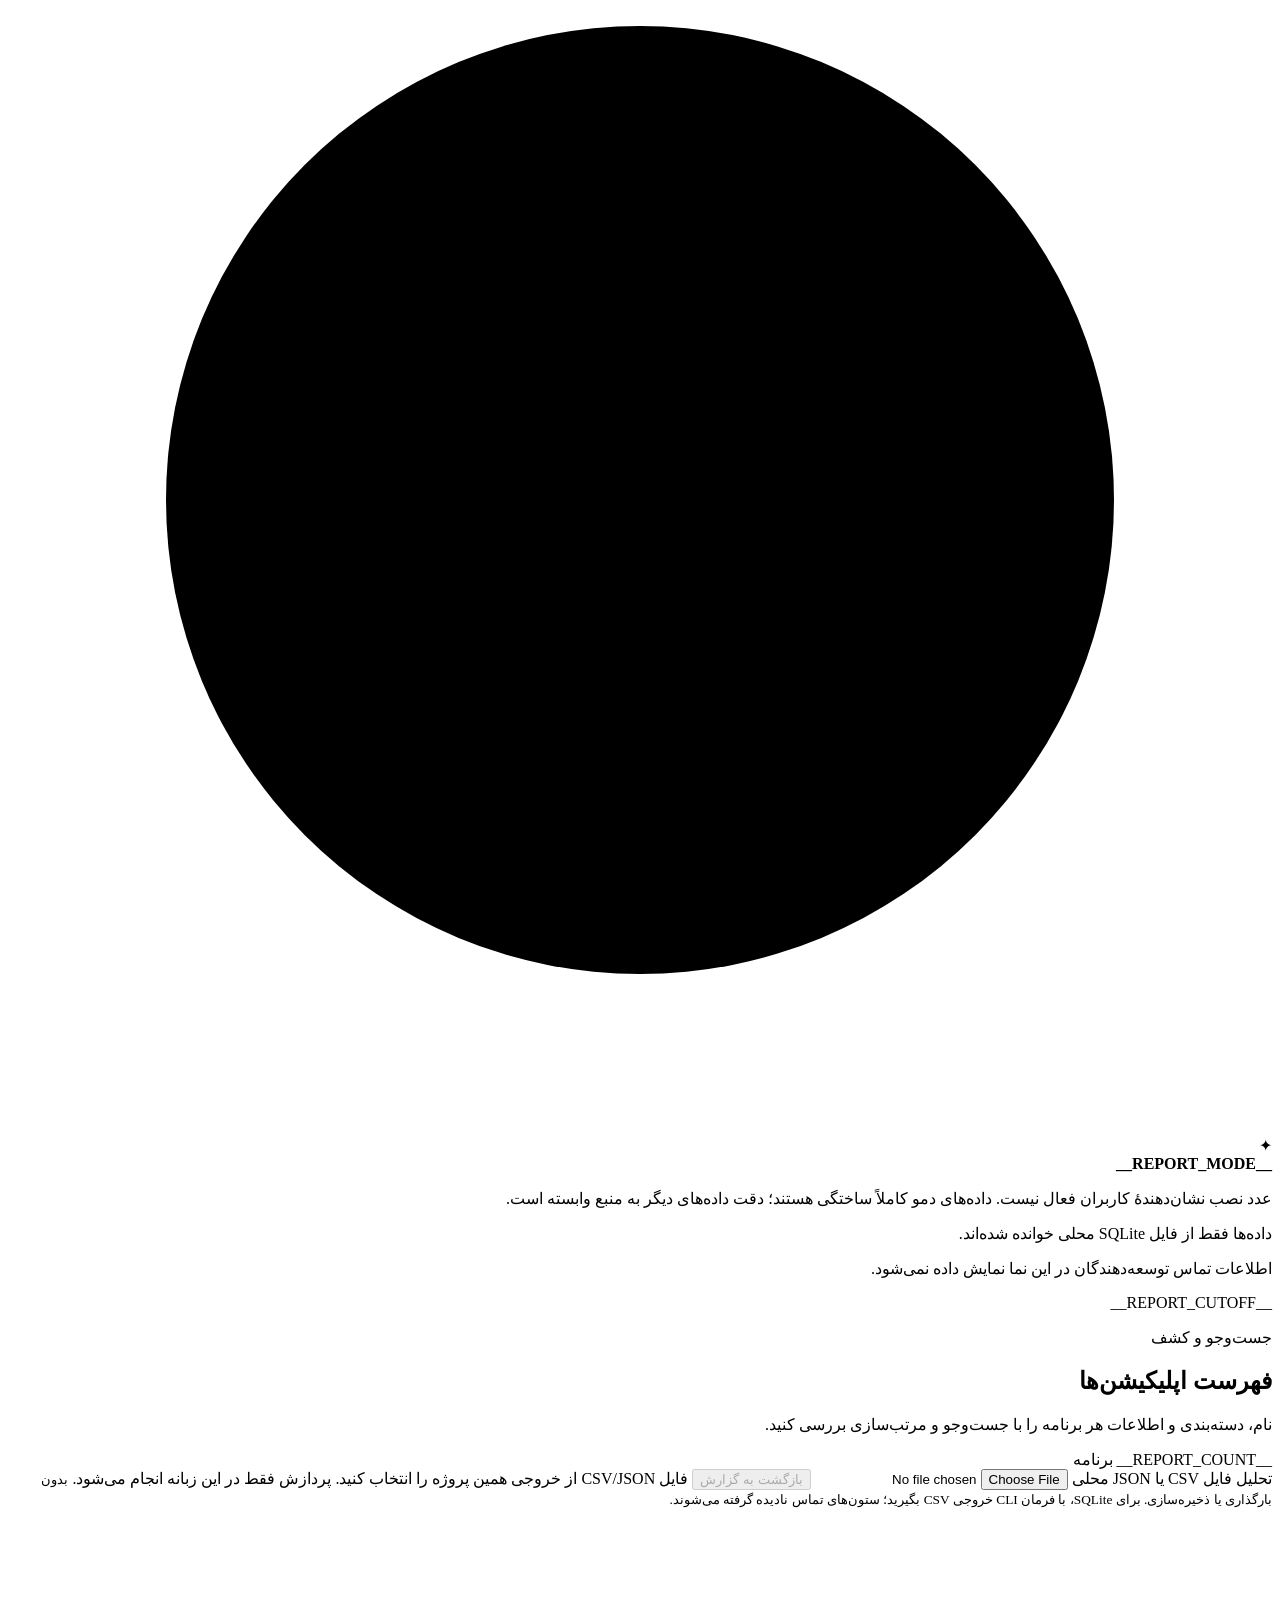
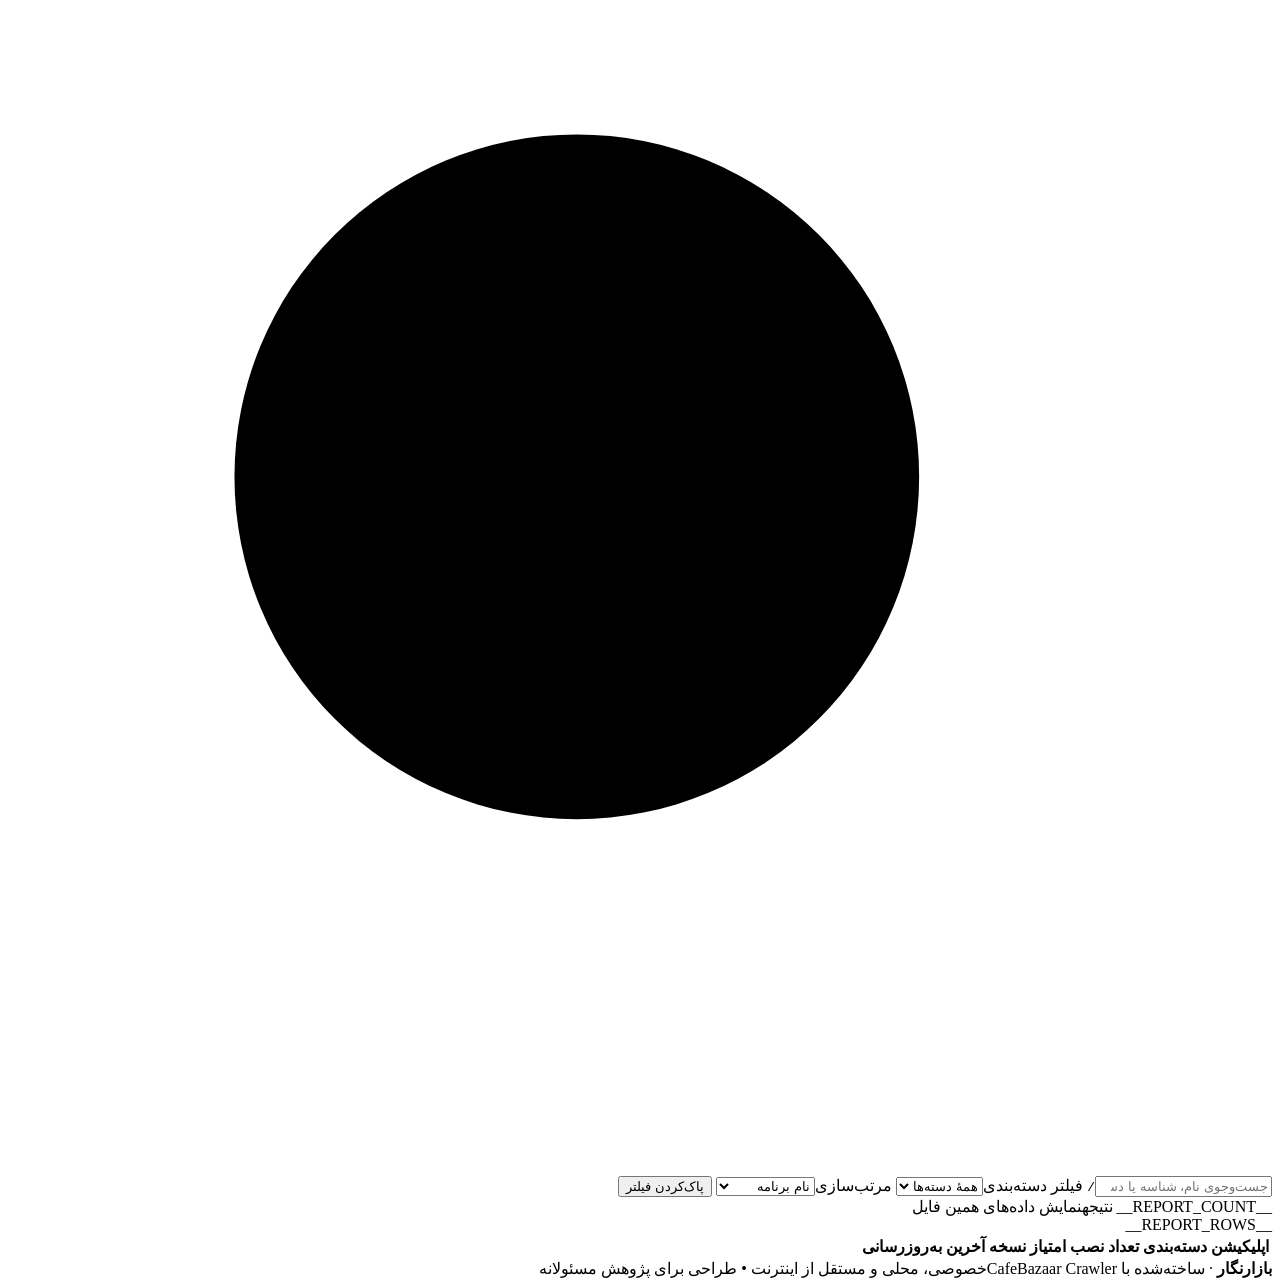
==== commit 0fa31e77: "Add local CSV and JSON report import support" ====
--- a/src/report_template.html
+++ b/src/report_template.html
@@ -94,6 +94,14 @@
 
       <section class="surface inventory" id="inventory" aria-labelledby="inventory-title">
         <div class="inventory-heading"><div><p class="overline">جست‌وجو و کشف</p><h2 id="inventory-title">فهرست اپلیکیشن‌ها</h2><p class="section-helper">نام، دسته‌بندی و اطلاعات هر برنامه را با جست‌وجو و مرتب‌سازی بررسی کنید.</p></div><span class="table-count">__REPORT_COUNT__ برنامه</span></div>
+        <div class="local-data-tools">
+          <label for="local-data-file">تحلیل فایل CSV یا JSON محلی
+            <input id="local-data-file" type="file" accept=".csv,.json,text/csv,application/json" aria-describedby="local-data-help local-data-status">
+          </label>
+          <button type="button" id="reset-local-data" class="reset-button" disabled>بازگشت به گزارش</button>
+          <span id="local-data-status" role="status" aria-live="polite">فایل CSV/JSON از خروجی همین پروژه را انتخاب کنید. پردازش فقط در این زبانه انجام می‌شود.</span>
+          <small id="local-data-help">بدون بارگذاری یا ذخیره‌سازی. برای SQLite، با فرمان CLI خروجی CSV بگیرید؛ ستون‌های تماس نادیده گرفته می‌شوند.</small>
+        </div>
         <div class="toolbar">
           <label class="search-box" for="search"><svg viewBox="0 0 24 24" aria-hidden="true"><circle cx="10.8" cy="10.8" r="6.5"/><path d="m16 16 5 5" stroke-linecap="round"/></svg><input id="search" type="search" autocomplete="off" placeholder="جست‌وجوی نام، شناسه یا دسته‌بندی..." aria-label="جست‌وجوی برنامه‌ها"><kbd aria-hidden="true">/</kbd></label>
           <label class="select-wrap"><span class="sr-only">فیلتر دسته‌بندی</span><select id="category-filter" aria-label="فیلتر دسته‌بندی"><option value="">همهٔ دسته‌ها</option>__REPORT_CATEGORY_OPTIONS__</select></label>
